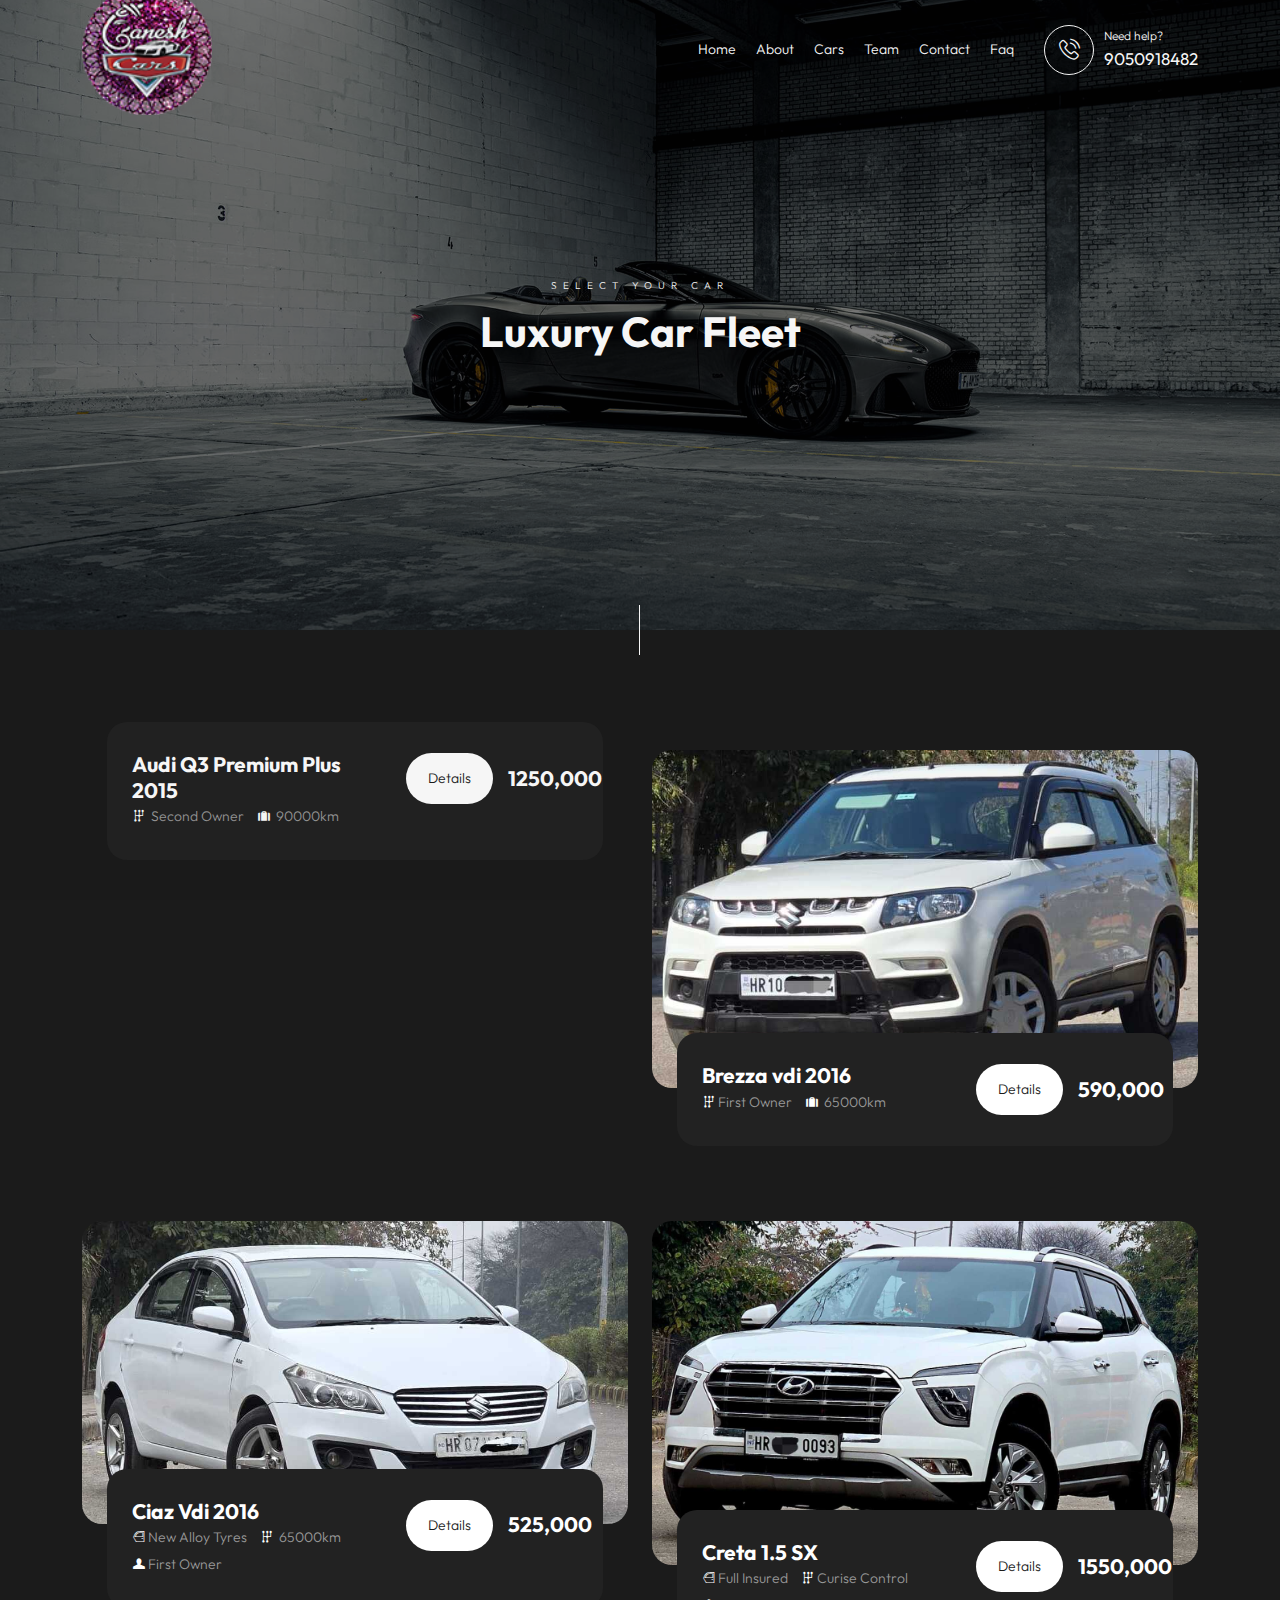
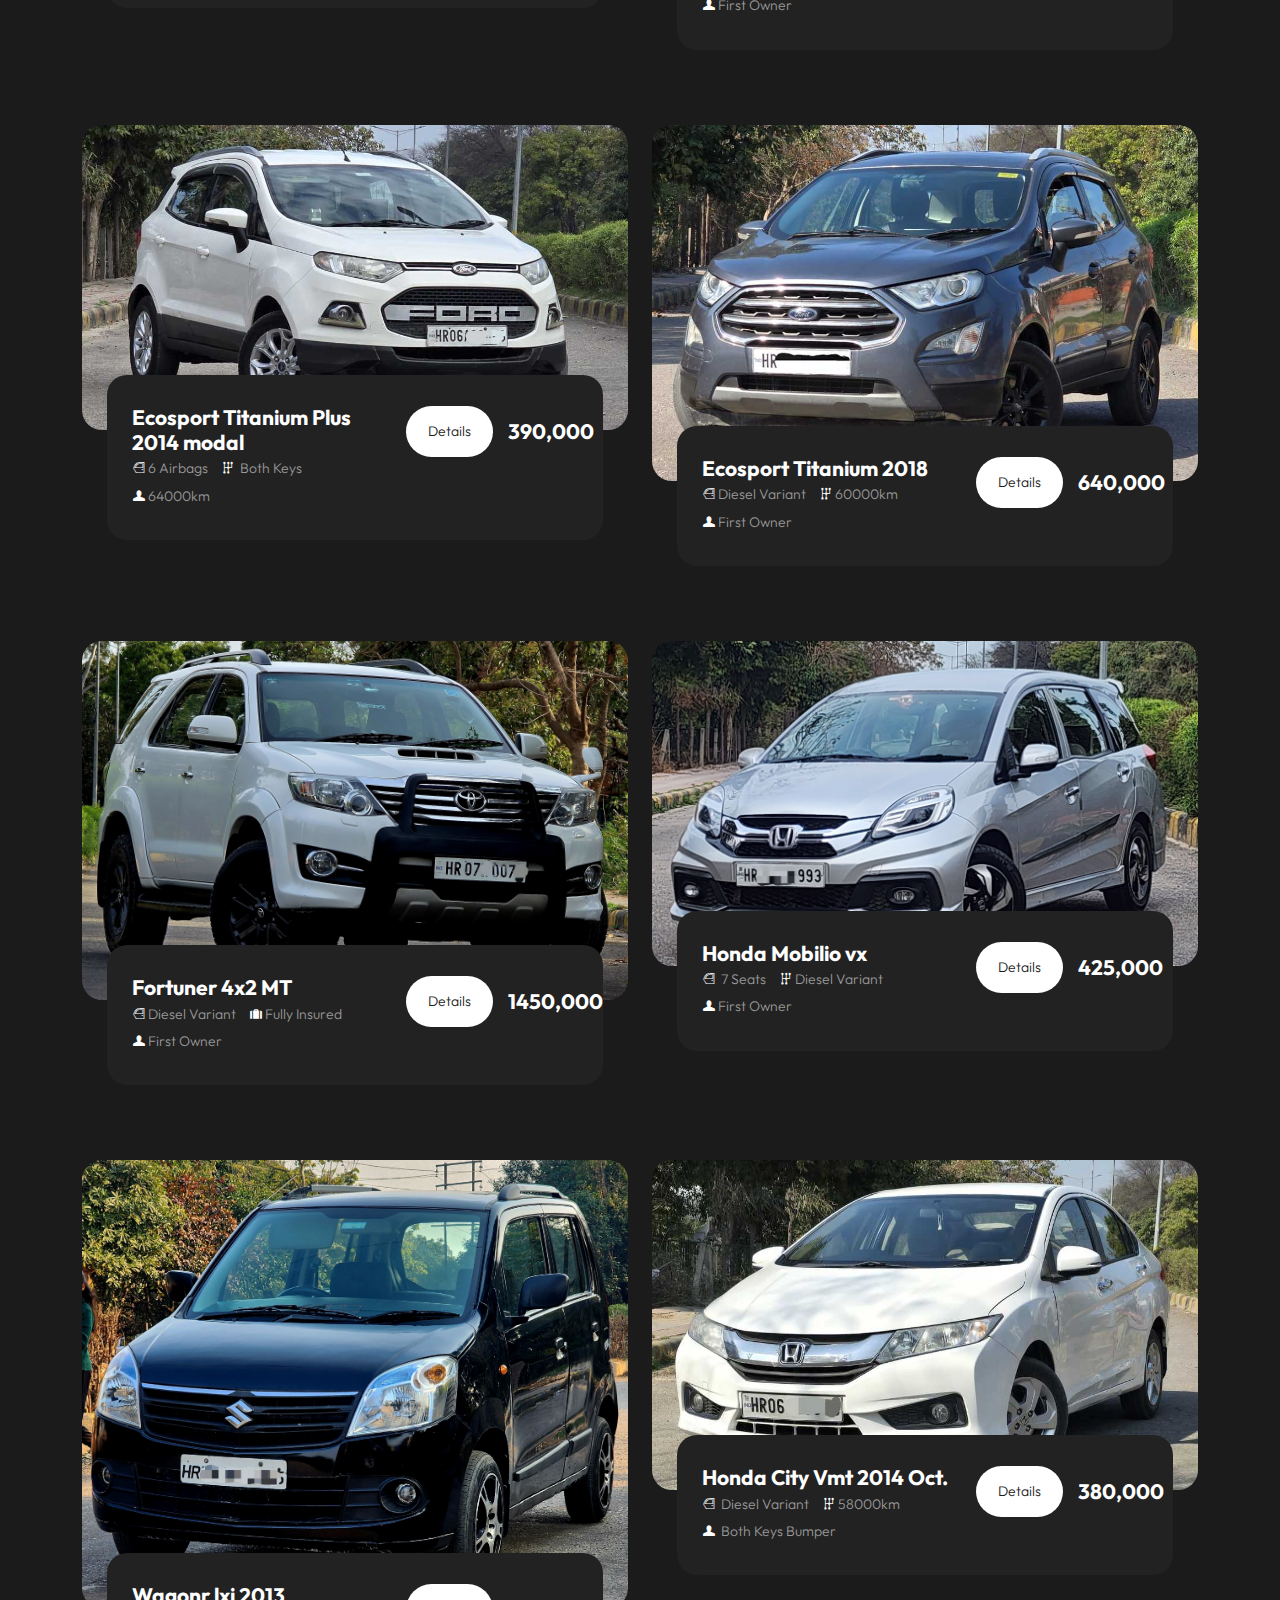
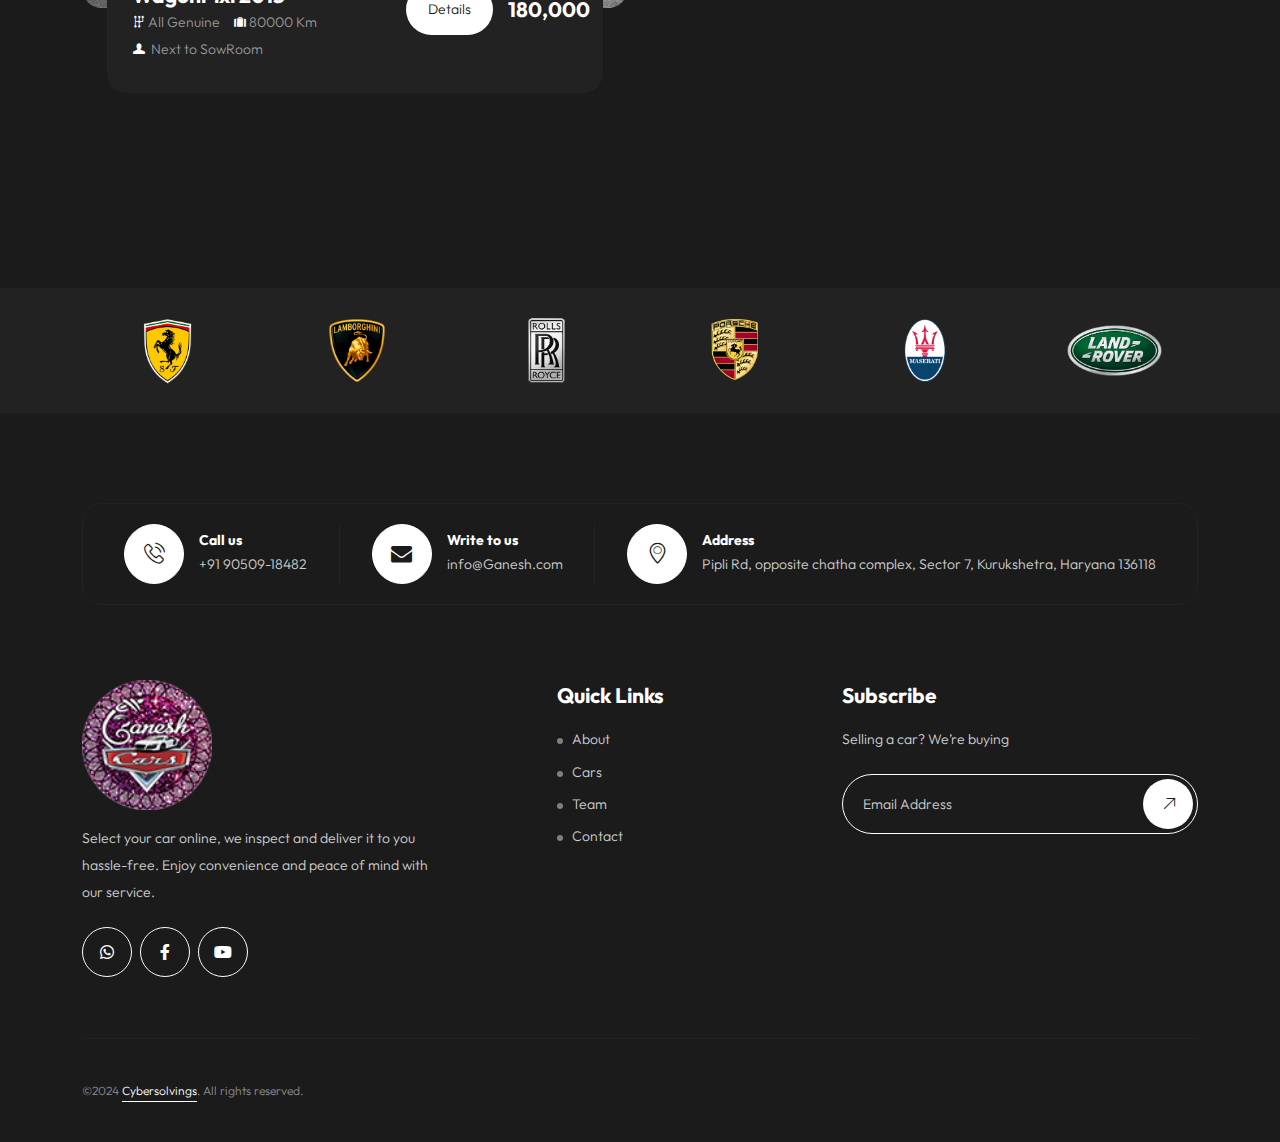
==== cars.html @ fc2a8409 "commit" ====
<!DOCTYPE html>
<html lang="zxx">

<head>
    <meta charset="utf-8">
    <meta http-equiv="X-UA-Compatible" content="IE=edge" />
    <meta name="viewport" content="width=device-width, initial-scale=1, maximum-scale=1" />
    <title>Ganesh Cars</title>
    <link rel="shortcut icon" href="img/favicon.ico" />
    <link rel="stylesheet" href="https://fonts.googleapis.com/css2?family=Outfit:wght@300;400;500;600;700;800;900&amp;display=swap">
    <link rel="stylesheet" href="css/plugins.css" />
    <link rel="stylesheet" href="css/style.css" />
</head>
<body>
    <!-- Preloader -->
    <div class="preloader-bg"></div>
    <div id="preloader">
        <div id="preloader-status">
            <div class="preloader-position loader"> <span></span> </div>
        </div>
    </div>
    <!-- Progress scroll totop -->
    <div class="progress-wrap cursor-pointer">
        <svg class="progress-circle svg-content" width="100%" height="100%" viewBox="-1 -1 102 102">
            <path d="M50,1 a49,49 0 0,1 0,98 a49,49 0 0,1 0,-98" />
        </svg>
    </div>
    <!-- Navbar -->
    <nav class="navbar navbar-expand-lg">
        <div class="container">
            <!-- Logo -->
            <div class="logo-wrapper">
                <a class="logo" href="index.html"> <img src="img/logo-light.png" class="logo-img" alt=""> </a>
                <!-- <a class="logo" href="index.html"><h2>Renta<span>x</span></h2></a> -->
            </div>
            <!-- Button -->
            <button class="navbar-toggler" type="button" data-bs-toggle="collapse" data-bs-target="#navbar" aria-controls="navbar" aria-expanded="false" aria-label="Toggle navigation"> <span class="navbar-toggler-icon"><i class="fa-solid fa-bars"></i></span> </button>
            <!-- Menu -->
            <div class="collapse navbar-collapse" id="navbar">
                <ul class="navbar-nav ms-auto">
                    <li class="nav-item"> <a class="nav-link active" href="index.html">Home </a>
                    </li>
                    <li class="nav-item"><a class="nav-link" href="index.html">About</a></li>
					<li><a href="cars.html" class="nav-link">Cars</a></li>
					<li class="nav-item"><a class="nav-link" href="index.html">Team</a></li>
                    <li class="nav-item"><a class="nav-link" href="index.html">Contact</a></li>
                    <li class="nav-item"><a class="nav-link" href="index.html">Faq</a></li>
                </ul>
                <div class="navbar-right">
                    <div class="wrap">
                        <div class="icon"> <i class="flaticon-phone-call"></i> </div>
                        <div class="text">
                            <p>Need help?</p>
                            <h5><a href="tel:9050918482">9050918482</a></h5>
                        </div>
                    </div>
                </div>
            </div>
        </div>
    </nav>
    <!-- Header Banner -->
    <section class="banner-header section-padding bg-img" data-overlay-dark="5" data-background="img/slider/3.jpg">
        <div class="v-middle">
            <div class="container">
                <div class="row">
                    <div class="col-md-12 text-center">
                        <h6>Select Your Car</h6>
                        <h1>Luxury <span>Car Fleet</span></h1>
                    </div>
                </div>
            </div>
        </div>
    </section>
    <!-- divider line -->
    <div class="line-vr-section"></div>
    <!-- Cars -->
    <section class="cars1 section-padding">
        <div class="container">
            <div class="row">
                <div class="col-lg-6 col-md-12 mb-60">
                    <div class="item">
                        <div class="img"> <img src="img/slider/AUDI.jpg" alt=""> </div>
                        <div class="con active">
                            <div class="row">
                                <div class="col-md-7">
                                    <div class="title"><a href="#">Audi Q3 Premium Plus 2015</a></div>
                                    <div class="details"><span><i class="omfi-transmission"></i> Second Owner</span> <span><i class="omfi-luggage"></i> 90000km</span></div>
                                </div>
                                <div class="col-md-5">
                                    <div class="book">
                                        <div><a href="car-details.html" class="btn"><span>Details</span></a></div>
                                    <div><span class="price">1250,000</span></div>
                                    </div>
                                </div>
                            </div>
                        </div>
                    </div>
                </div>
                <div class="col-lg-6 col-md-12 mb-60">
                    <div class="item">
                        <div class="img"> <img src="img/slider/Brezza.jpg" alt=""> </div>
                        <div class="con active">
                            <div class="row">
                                <div class="col-md-7">
                                    <div class="title"><a href="#">Brezza vdi 2016</a></div>
                                    <div class="details"> <span><i class="omfi-transmission"></i>First Owner</span> <span><i class="omfi-luggage"></i> 65000km</span></div>
                                </div>
                                <div class="col-md-5">
                                    <div class="book">
                                        <div><a href="car-details.html" class="btn"><span>Details</span></a></div>
                                        <div><span class="price">590,000</span></div>
                                    </div>
                                </div>
                            </div>
                        </div>
                    </div>
                </div>
                <div class="col-lg-6 col-md-12 mb-60">
                    <div class="item">
                        <div class="img"> <img src="img/slider/CIAZ.jpg" alt=""> </div>
                        <div class="con active">
                            <div class="row">
                                <div class="col-md-7">
                                    <div class="title"><a href="#">Ciaz Vdi 2016</a></div>
                                    <div class="details"> <span><i class="omfi-door"></i>New Alloy Tyres</span> <span><i class="omfi-transmission"></i> 65000km</span> <span><i class="omfi-age"></i>First Owner</span></div>
                                </div>
                                <div class="col-md-5">
                                    <div class="book">
                                        <div><a href="car-details.html" class="btn"><span>Details</span></a></div>
                                    <div><span class="price">525,000</span></div>
                                    </div>
                                </div>
                            </div>
                        </div>
                    </div>
                </div>
                <div class="col-lg-6 col-md-12 mb-60">
                    <div class="item">
                        <div class="img"> <img src="img/slider/CRETA.jpg" alt=""> </div>
                        <div class="con active">
                            <div class="row">
                                <div class="col-md-7">
                                    <div class="title"><a href="#">Creta 1.5 SX</a></div>
                                    <div class="details"> <span><i class="omfi-door"></i>Full Insured</span> <span><i class="omfi-transmission"></i>Curise Control</span> <span><i class="omfi-age"></i>First Owner</span></div>
                                </div>
                                <div class="col-md-5">
                                    <div class="book">
                                        <div><a href="car-details.html" class="btn"><span>Details</span></a></div>
                                        <div><span class="price">1550,000</span></div>
                                    </div>
                                </div>
                            </div>
                        </div>
                    </div>
                </div>
                <div class="col-lg-6 col-md-12 mb-60">
                    <div class="item">
                        <div class="img"> <img src="img/slider/ECOSPORT.jpg" alt=""> </div>
                        <div class="con active">
                            <div class="row">
                                <div class="col-md-7">
                                    <div class="title"><a href="#">Ecosport Titanium Plus 2014 modal</a></div>
                                    <div class="details"> <span><i class="omfi-door"></i>6 Airbags</span> <span><i class="omfi-transmission"></i> Both Keys</span><span><i class="omfi-age"></i>64000km</span></div>
                                </div>
                                <div class="col-md-5">
                                    <div class="book">
                                        <div><a href="car-details.html" class="btn"><span>Details</span></a></div>
                                    <div><span class="price">390,000</span></div>
                                    </div>
                                </div>
                            </div>
                        </div>
                    </div>
                </div>
                <div class="col-lg-6 col-md-12 mb-60">
                    <div class="item">
                        <div class="img"> <img src="img/slider/Ecosport1.jpg" alt=""> </div>
                        <div class="con active">
                            <div class="row">
                                <div class="col-md-7">
                                    <div class="title"><a href="#">Ecosport Titanium 2018</a></div>
                                    <div class="details"> <span><i class="omfi-door"></i>Diesel Variant</span> <span><i class="omfi-transmission"></i>60000km</span><span><i class="omfi-age"></i>First Owner</span></div>
                                </div>
                                <div class="col-md-5">
                                    <div class="book">
                                        <div><a href="car-details.html" class="btn"><span>Details</span></a></div>
                                        <div><span class="price">640,000</span></div>
                                    </div>
                                </div>
                            </div>
                        </div>
                    </div>
                </div>
                <div class="col-lg-6 col-md-12 mb-60">
                    <div class="item">
                        <div class="img"> <img src="img/slider/KING.jpg" alt=""> </div>
                        <div class="con active">
                            <div class="row">
                                <div class="col-md-7">
                                    <div class="title"><a href="#">Fortuner 4x2 MT</a></div>
                                    <div class="details"> <span><i class="omfi-door"></i>Diesel Variant</span> <span><i class="omfi-luggage"></i>Fully Insured</span> <span><i class="omfi-age"></i>First Owner</span></div>
                                </div>
                                <div class="col-md-5">
                                    <div class="book">
                                        <div><a href="car-details.html" class="btn"><span>Details</span></a></div>
                                    <div><span class="price">1450,000</span></div>
                                    </div>
                                </div>
                            </div>
                        </div>
                    </div>
                </div>
                <div class="col-lg-6 col-md-12 mb-60">
                    <div class="item">
                        <div class="img"> <img src="img/slider/HONDA-VX.jpg" alt=""> </div>
                        <div class="con active">
                            <div class="row">
                                <div class="col-md-7">
                                    <div class="title"><a href="#">Honda Mobilio vx</a></div>
                                    <div class="details"> <span><i class="omfi-door"></i> 7 Seats</span> <span><i class="omfi-transmission"></i>Diesel Variant</span> <span><i class="omfi-age"></i>First Owner</span></div>
                                </div>
                                <div class="col-md-5">
                                    <div class="book">
                                        <div><a href="car-details.html" class="btn"><span>Details</span></a></div>
                                        <div><span class="price">425,000</span></div>
                                    </div>
                                </div>
                            </div>
                        </div>
                    </div>
                </div>
                <div class="col-lg-6 col-md-12 mb-60">
                    <div class="item">
                        <div class="img"> <img src="img/slider/Wagonr.jpg" alt=""> </div>
                        <div class="con active">
                            <div class="row">
                                <div class="col-md-7">
                                    <div class="title"><a href="#">Wagonr lxi 2013</a></div>
                                    <div class="details"><span><i class="omfi-transmission"></i>All Genuine</span> <span><i class="omfi-luggage"></i>80000 Km</span> <span><i class="omfi-age"></i> Next to SowRoom</span></div>
                                </div>
                                <div class="col-md-5">
                                    <div class="book">
                                        <div><a href="car-details.html" class="btn"><span>Details</span></a></div>
                                        <div><span class="price">180,000</span></div>
                                    </div>
                                </div>
                            </div>
                        </div>
                    </div>
                </div>
                <div class="col-lg-6 col-md-12 mb-60">
                    <div class="item">
                        <div class="img"> <img src="img/slider/HONDA.jpg" alt=""> </div>
                        <div class="con active">
                            <div class="row">
                                <div class="col-md-7">
                                    <div class="title"><a href="#">Honda City Vmt 2014 Oct.</a></div>
                                    <div class="details"> <span><i class="omfi-door"></i> Diesel Variant</span> <span><i class="omfi-transmission"></i>58000km</span><span><i class="omfi-age"></i> Both Keys Bumper</span></div>
                                </div>
                                <div class="col-md-5">
                                    <div class="book">
                                        <div><a href="car-details.html" class="btn"><span>Details</span></a></div>
                                    <div><span class="price">380,000</span></div>
                                    </div>
                                </div>
                            </div>
                        </div>
                    </div>
                </div>
            </div>
            <!-- Pagination -->
            <!-- <div class="row">
                <div class="col-md-12 text-center">
                    <ul class="pagination-wrap">
                        <li><a href="blog2.html#"><i class="ti-angle-left"></i></a></li>
                        <li><a href="blog2.html#">1</a></li>
                        <li><a href="blog2.html#" class="active">2</a></li>
                        <li><a href="blog2.html#">3</a></li>
                        <li><a href="blog2.html#"><i class="ti-angle-right"></i></a></li>
                    </ul>
                </div>
            </div> -->
        </div>
    </section>
    <!-- Clients -->
    <section class="clients">
        <div class="container">
            <div class="row">
                <div class="col-lg-12 col-md-12">
                    <div class="owl-carousel owl-theme">
                        <div class="clients-logo">
                            <a href="#0"><img src="img/clients/1.png" alt=""></a>
                        </div>
                        <div class="clients-logo">
                            <a href="#0"><img src="img/clients/2.png" alt=""></a>
                        </div>
                        <div class="clients-logo">
                            <a href="#0"><img src="img/clients/3.png" alt=""></a>
                        </div>
                        <div class="clients-logo">
                            <a href="#0"><img src="img/clients/4.png" alt=""></a>
                        </div>
                        <div class="clients-logo">
                            <a href="#0"><img src="img/clients/5.png" alt=""></a>
                        </div>
                        <div class="clients-logo">
                            <a href="#0"><img src="img/clients/6.png" alt=""></a>
                        </div>
                        <div class="clients-logo">
                            <a href="#0"><img src="img/clients/7.png" alt=""></a>
                        </div>
                        <div class="clients-logo">
                            <a href="#0"><img src="img/clients/8.png" alt=""></a>
                        </div>
                    </div>
                </div>
            </div>
        </div>
    </section>
    <!-- Footer -->
    <footer class="footer clearfix">
        <div class="container">
            <!-- first footer -->
            <div class="first-footer">
                <div class="row">
                    <div class="col-md-12">
                        <div class="links dark footer-contact-links">
                            <div class="footer-contact-links-wrapper">
                                <div class="footer-contact-link-wrapper">
                                    <div class="image-wrapper footer-contact-link-icon">
                                        <div class="icon-footer"> <i class="flaticon-phone-call"></i> </div>
                                    </div>
                                    <div class="footer-contact-link-content">
                                        <h6>Call us</h6>
                                        <p>+91 90509-18482</p>
                                    </div>
                                </div>
                                <div class="footer-contact-links-divider"></div>
                                <div class="footer-contact-link-wrapper">
                                    <div class="image-wrapper footer-contact-link-icon">
                                        <div class="icon-footer"> <i class="omfi-envelope"></i> </div>
                                    </div>
                                    <div class="footer-contact-link-content">
                                        <h6>Write to us</h6>
                                        <p>info@Ganesh.com</p>
                                    </div>
                                </div>
                                <div class="footer-contact-links-divider"></div>
                                <div class="footer-contact-link-wrapper">
                                    <div class="image-wrapper footer-contact-link-icon">
                                        <div class="icon-footer"> <i class="omfi-location"></i> </div>
                                    </div>
                                    <div class="footer-contact-link-content">
                                        <h6>Address</h6>
                                        <p>Pipli Rd, opposite chatha complex, Sector 7, Kurukshetra, Haryana 136118</p>
                                    </div>
                                </div>
                            </div>
                        </div>
                    </div>
                </div>
            </div>
            <!-- second footer -->
            <div class="second-footer">
                <div class="row">
                    <!-- about & social icons -->
                    <div class="col-md-4 widget-area">
                        <div class="widget clearfix">
                            <div class="footer-logo"><img src="img/logo-light.png" alt=""></div>
                            <!-- <div class="footer-logo"><h2>CARE<span>X</span></h2></div> -->
                            <div class="widget-text">
                                <p>Select your car online, we inspect and deliver it to you hassle-free. Enjoy convenience and peace of mind with our service.</p>
                                <div class="social-icons">
                                    <ul class="list-inline">
                                        <li><a href="#"><i class="fa-brands fa-whatsapp"></i></a></li>
                                        <li><a href="#"><i class="fa-brands fa-facebook-f"></i></a></li>
                                        <li><a href="#"><i class="fa-brands fa-youtube"></i></a></li>
                                    </ul>
                                </div>
                            </div>
                        </div>
                    </div>
                    <!-- quick links -->
                    <div class="col-md-3 offset-md-1 widget-area">
                        <div class="widget clearfix usful-links">
                            <h3 class="widget-title">Quick Links</h3>
                            <ul>
                                <li><a href="index.html">About</a></li>
                                <li><a href="cars.html">Cars</a></li>
                                <li><a href="index.html">Team</a></li>
                                <li><a href="index.html">Contact</a></li>
                            </ul>
                        </div>
                    </div>
                    <!-- subscribe -->
                    <div class="col-md-4 widget-area">
                        <div class="widget clearfix">
                            <h3 class="widget-title">Subscribe</h3>
                            <p>Selling a car? We’re buying</p>
                            <div class="widget-newsletter">
                                <form action="#">
                                    <input type="email" placeholder="Email Address" required>
                                    <button type="submit"><i class="ti-arrow-top-right"></i></button>
                                </form>
                            </div>
                        </div>
                    </div>
                </div>
            </div>
            <!-- bottom footer -->
            <div class="bottom-footer-text">
                <div class="row copyright">
                    <div class="col-md-12">
                        <p class="mb-0">&copy;2024 <a href="https://cybersolvings.com/">Cybersolvings</a>. All rights reserved.</p>
                    </div>
                </div>
            </div>
        </div>
    </footer>
    <!-- jQuery -->
    <script src="js/jquery-3.7.1.min.js"></script>
    <script src="js/jquery-migrate-3.4.1.min.js"></script>
    <script src="js/modernizr-2.6.2.min.js"></script>
    <script src="js/imagesloaded.pkgd.min.js"></script>
    <script src="js/jquery.isotope.v3.0.2.js"></script>
    <script src="js/popper.min.js"></script>
    <script src="js/bootstrap.min.js"></script>
    <script src="js/scrollIt.min.js"></script>
    <script src="js/jquery.waypoints.min.js"></script>
    <script src="js/owl.carousel.min.js"></script>
    <script src="js/jquery.stellar.min.js"></script>
    <script src="js/jquery.magnific-popup.js"></script>
    <script src="js/select2.js"></script>
    <script src="js/datepicker.js"></script>
    <script src="js/YouTubePopUp.js"></script>
    <script src="js/custom.js"></script>
</body>

</html>
---- css/style.css ----
/* -----------------------------------------------------------------------------------

01. Typography style
02. Preloader style
03. Owl-Theme Custom style
04. Section style
05. Navbar style
06. Header style
07. Slider style
08. Parallax Header style
09. Kenburns SlideShow style
10. Video Background style
11. Banner Header style
12. About style
13. Team style
14. Team-Single style
15. Cars 1 style
16. Cars 2 style
17. Car Details style
18. Car Types 1 style
19. Car Types 2 style
20. Services Box style
21. Testimonials style
22. Process style
23. Process Number style
24. Gallery Image style
25. Video Gallery style
26. Video Popup style
27. Accordion Box (for Faqs) style
28. Price style
29. Clients style
30. Booking style
31. Blog 1 style
32. Blog 2 style
33. Post style
34. Contact style
35. Contact Box style
36. 404 style
37. Button style
38. LetsTalk style
39. App style
40. Footer style
41. toTop Button style
42. Responsive style
43. Overlay Effect Bg image style
44. Modal Popup style
 
----------------------------------------------------------------------------------- */


/* ======= Typography style ======= */
html,
body {
    -moz-osx-font-smoothing: grayscale;
    -webkit-font-smoothing: antialiased;
    -moz-font-smoothing: antialiased;
    font-smoothing: antialiased;
}
* {
    margin: 0;
    padding: 0;
    -webkit-box-sizing: border-box;
    box-sizing: border-box;
    outline: none;
    list-style: none;
    word-wrap: break-word;
}
body {
    font-family: 'Outfit', sans-serif;
    font-size: 14px;
    font-weight: 300;
    line-height: 1.95em;
    color: #999;
    overflow-x: hidden !important;
    background: #1b1b1b;
}
p {
    font-family: 'Outfit', sans-serif;
    font-size: 14px;
    font-weight: 300;
    line-height: 1.95em;
    color: #999;
    margin-bottom: 15px;
}
h1 {
    font-size: 42px;
}
h2 {
    font-size: 35px;
}
h3 {
    font-size: 28px;
}
h4 {
    font-size: 21px;
}
h5 {
    font-size: 17px;
}
h6 {
    font-size: 14px;
}
h1,
h2,
h3,
h4,
h5,
h6 {
    font-family: 'Outfit', sans-serif;
    font-weight: 700;
    line-height: 1.5em;
    margin: 0 0 15px 0;
    color: #1b1b1b;
}
img {
    width: 100%;
    height: auto;
    -webkit-transition: all 0.5s;
    -o-transition: all 0.5s;
    transition: all 0.5s;
}
span,
a,
a:hover {
    display: inline-block;
    text-decoration: none;
    color: inherit;
}
b {
    font-weight: 700;
    color: #1b1b1b;
}
/* text field */
button,
input,
optgroup,
select,
textarea {
    font-family: 'Outfit', sans-serif;
}
input[type="password"]:focus,
input[type="email"]:focus,
input[type="text"]:focus,
input[type="file"]:focus,
input[type="radio"]:focus,
input[type="checkbox"]:focus,
textarea:focus {
    outline: none;
}
input[type="password"],
input[type="email"],
input[type="text"],
input[type="file"],
textarea {
    max-width: 100%;
    margin-bottom: 15px;
    padding: 18.5px 20px;
    height: auto;
    background-color: #222;
    -webkit-box-shadow: none;
    box-shadow: none;
    display: block;
    width: 100%;
    line-height: 1.5em;
    font-family: 'Outfit', sans-serif;
    font-size: 14px;
    font-weight: 300;
    color: #999;
    background-image: none;
    border: none;
    border-radius: 30px;
}
input[type="submit"],
input[type="reset"],
input[type="button"],
button {
    text-shadow: none;
    -webkit-box-shadow: none;
    box-shadow: none;
    line-height: 1.95em;
    -webkit-transition: background-color .15s ease-out;
    transition: background-color .15s ease-out;
    background: #1b1b1b;
    border: none;
}
input[type="submit"]:hover,
input[type="reset"]:hover,
input[type="button"]:hover,
button:hover {
    color: #999;
    border: none;
}
select {
    padding: 10px;
    border-radius: 5px;
}
textarea:focus,
textarea:active,
textarea::placeholder {
    color: #999;
}
table,
th,
tr,
td {
    border: 0px solid #999;
}
th,
tr,
td {
    padding: 10px;
}
input[type="radio"],
input[type="checkbox"] {
    display: inline;
}
/* submit and alert success  */
input[type="submit"] {
    display: inline-block;
    height: auto;
    padding: 19px 35px;
    border: none;
    border-radius: 0;
    background-color: #ffffff;
    -webkit-transition: border-color 400ms ease, color 400ms ease, background-color 400ms ease;
    transition: border-color 400ms ease, color 400ms ease, background-color 400ms ease;
    color: #1b1b1b;
    line-height: 20px;
    font-weight: 300;
    text-align: center;
    font-size: 14px;
    border-radius: 30px;
}
input[type="submit"]:hover {
    border: none;
    background-color: gray;
    color: #fff;
}
.alert-success {
    background: transparent;
    color: #999;
    border: 1px solid #ffffff;
    border-radius: 30px;
}
/* placeholder */
::-webkit-input-placeholder {
    color: #999;
    font-family: 'Outfit', sans-serif;
    font-size: 14px;
    font-weight: 300;
}
:-moz-placeholder {
    color: #999;
}
::-moz-placeholder {
    color: #999;
    opacity: 1;
}
:-ms-input-placeholder {
    color: #999;
}
/* Important */
.bg-position-top {
    background-position: top;
}
.bg-position-center {
    background-position: center;
}
.bg-position-bottom {
    background-position: bottom;
}
.o-hidden {
    overflow: hidden;
}
.position-re {
    position: relative;
}
.full-width {
    width: 100%;
}
.bg-img {
    background-size: cover;
    background-repeat: no-repeat;
}
.bg-fixed {
    background-attachment: fixed;
}
.bg-gray {
    background-color: #f6f6f6;
}
.bg-white {
    background-color: #fff;
}
.bg-yellow {
    background-color: #ffffff;
}
.txt-dark {
    color: #1b1b1b;
}
.pattern {
    background-repeat: repeat;
    background-size: auto;
}
.bold {
    font-weight: 700;
}
.count {
    font-family: 'Outfit', sans-serif;
}
.valign {
    display: -webkit-box;
    display: -ms-flexbox;
    display: flex;
    -webkit-box-align: center;
    -ms-flex-align: center;
    align-items: center;
}
.v-middle {
    position: absolute;
    width: 100%;
    top: 50%;
/*    left: 0;*/
    -webkit-transform: translate(0%, -50%);
    transform: translate(0%, -50%);
    z-index: 9;
}
.v-middle2 {
    position: absolute;
    width: 100%;
    top: 50%;
    left: 0;
    -webkit-transform: translate(0%, -50%);
    transform: translate(0%, -50%);
}
.v-bottom {
    position: absolute;
    width: 100%;
    bottom: 5%;
    left: 0;
    -webkit-transform: translate(0%, -5%);
    transform: translate(0%, -5%);
    z-index: 9;
}
.js .animate-box {
    opacity: 0;
}
:root {
    scroll-behavior: auto;
}
.position-relative {
    position: relative !important;
}
.bp-bottom {
    background-position: bottom;
}
.bp-top {
    background-position: top;
}
.bp-center {
    background-position: center;
}
hr {
    margin-top: 5px;
    margin-bottom: 15px;
    border: 0;
}
.mt-15 {
    margin-top: 15px !important;
}
.mt-30 {
    margin-top: 30px !important;
}
.mt-45 {
    margin-top: 45px !important;
}
.mt-60 {
    margin-top: 60px !important;
}
.mt-90 {
    margin-top: 90px !important;
}

.mt--120 {
    margin-top: -120px !important;
}

.mb-0 {
    margin-bottom: 0 !important;
}
.mb-15 {
    margin-bottom: 15px !important;
}
.mb-20 {
    margin-bottom: 20px !important;
}
.mb-30 {
    margin-bottom: 30px !important;
}
.mb-45 {
    margin-bottom: 45px !important;
}
.mb-60 {
    margin-bottom: 60px !important;
}
.mb-90 {
    margin-bottom: 90px !important;
}
.mb-120 {
    margin-bottom: 120px !important;
}
.pt-60 {
    padding-top: 60px !important;
}
.pb-0 {
    padding-bottom: 0 !important;
}
.no-padding {
    padding: 0 !important;
}
.ml-30 {
    margin-left: 30px !important;
}
.mr-10 {
    margin-right: 10px !important;
}
.mr-15 {
    margin-right: 15px !important;
}
/* list */
.list {
    position: relative;
    display: block;
}
.list li {
    position: relative;
    display: flex;
    align-items: center;
}
.list li + li {
    margin-top: 10px;
}
.list-icon {
    display: grid;
}
.list-icon span {
    font-size: 11px;
    color: #ffffff;
    background-color: #222;
    text-align: center;
    padding: 15px;
    border-radius: 100%;
}
.list-text {
    margin-left: 15px;
}
.list-text p {
    font-size: 14px;
    margin: 0;
    color: #999;
}
/* vertical line */
.line-vr-section {
    position: relative;
    margin: -25px auto;
    border: 0;
    border-left: 1px solid;
    border-color: #ffffff;
    width: 2px;
    height: 50px;
    z-index: 10;
    opacity: 1;
}


/* ======= Preloader style ======= */
.preloader-bg,
#preloader {
    position: fixed;
    width: 100%;
    height: 100%;
    overflow: hidden;
    background: #1b1b1b;
    z-index: 10000009;
}
#preloader {
    display: table;
    table-layout: fixed;
}
#preloader-status {
    display: table-cell;
    vertical-align: middle;
}
.preloader-position {
    position: relative;
    margin: 0 auto;
    text-align: center;
    -webkit-box-sizing: border-box;
    -moz-box-sizing: border-box;
    -ms-box-sizing: border-box;
    -o-box-sizing: border-box;
    box-sizing: border-box;
}
.loader {
    position: relative;
    width: 70px;
    height: 70px;
    left: 50%;
    top: auto;
    margin-left: -22px;
    margin-top: 1px;
    -webkit-animation: rotate 1s infinite linear;
    -moz-animation: rotate 1s infinite linear;
    -ms-animation: rotate 1s infinite linear;
    -o-animation: rotate 1s infinite linear;
    animation: rotate 1s infinite linear;
    border: 1px solid rgba(255, 255, 255, 0.1);
    -webkit-border-radius: 50%;
    -moz-border-radius: 50%;
    -ms-border-radius: 50%;
    -o-border-radius: 50%;
    border-radius: 50%;
}
.loader span {
    position: absolute;
    width: 70px;
    height: 70px;
    top: -1px;
    left: -1px;
    border: 1px solid transparent;
    border-top: 1px solid #ffffff;
    -webkit-border-radius: 50%;
    -moz-border-radius: 50%;
    -ms-border-radius: 50%;
    -o-border-radius: 50%;
    border-radius: 50%;
}
@-webkit-keyframes rotate {
    0% {
        -webkit-transform: rotate(0deg);
    }

    100% {
        -webkit-transform: rotate(360deg);
    }
}
@keyframes rotate {
    0% {
        transform: rotate(0deg);
    }

    100% {
        transform: rotate(360deg);
    }
}


/* ======= Owl-Theme Custom style ======= */
.owl-theme .owl-nav.disabled + .owl-dots {
    margin-top: 10px;
    line-height: .7;
    display: block;
}
.owl-theme .owl-dots .owl-dot span {
    width: 15px;
    height: 15px;
    margin: 0 3px;
    border-radius: 50%;
    background: transparent;
    border: 1px solid #fff;
}
.owl-theme .owl-dots .owl-dot.active span,
.owl-theme .owl-dots .owl-dot:hover span {
    background: gray;
    border: 1px solid #ffffff;
}
.owl-carousel .owl-nav button.owl-next,
.owl-carousel .owl-nav button.owl-prev,
.owl-carousel button.owl-dot {
    outline: none;
}
.owl-theme .owl-dots .owl-dot {
    display: inline-block;
    zoom: 1;
    background: transparent;
}
/* owl-nav next and prev */
.owl-nav {
    position: absolute;
    bottom: 5%;
    right: 12%;
}
.owl-prev {
    float: left;
}
.owl-next {
    float: right;
}
/* owl-theme owl-nav */
.owl-theme .owl-nav {
    position: absolute !important;
    top: 45% !important;
    bottom: auto !important;
    width: 100%
}
.owl-theme .owl-nav {
    position: relative;
    position: absolute;
    bottom: 0;
    left: 50%;
    -webkit-transform: translateX(-50%);
    -ms-transform: translateX(-50%);
    transform: translateX(-50%);
}
.owl-theme .owl-prev,
.owl-theme .owl-prev {
    left: 10px !important
}
.owl-theme .owl-next {
    right: 10px !important
}
.owl-theme .owl-prev > span,
.owl-theme .owl-next > span {
    position: absolute;
    line-height: 0;
    top: 50%;
    left: 50%;
    -webkit-transform: translate(-50%, -50%);
    -ms-transform: translate(-50%, -50%);
    transform: translate(-50%, -50%)
}
.owl-theme .owl-nav [class*=owl-] {
    width: 50px;
    height: 50px;
    line-height: 45px;
    background: #ffffff;
    border-radius: 0;
    color: #1b1b1b;
    font-size: 10px;
    margin-right: 30px;
    margin-left: 30px;
    cursor: pointer;
    border: 1px solid #ffffff;
    transition: all 0.2s ease-in-out;
    transform: scale(1.0);
    border-radius: 100%;
}
.owl-theme .owl-nav [class*=owl-]:hover {
    background: gray;
    border: 1px solid gray;
    color: #fff;
}
.owl-theme .owl-nav {
    top: 35% !important;
}
.owl-theme .owl-nav [class*=owl-] {
    opacity: 0;
}
.owl-theme:hover .owl-nav [class*=owl-] {
    opacity: 1;
}



/* ======= Section style ======= */
.section-padding {
    padding: 120px 0;
}
.section-title {
    font-size: 35px;
    font-family: 'Outfit', sans-serif;
    color: #fff;
    position: relative;
    margin-bottom: 15px;
    line-height: 1.25em;
    font-weight: 700;
}
[data-overlay-dark] .section-title span,
.section-title span {
    color: #ffffff;
}
.section-title.white {
    color: #fff;
}
.section-title.black {
    color: #1b1b1b;
}

.section-subtitle {
    font-size: 10px;
    line-height: 10px;
    font-family: 'Outfit', sans-serif;
    font-weight: 300;
    color: #ffffff;
    margin-bottom: 15px;
    position: relative;
    display: inline-block;
    z-index: 1;
    text-transform: uppercase;
    letter-spacing: 6px;
}
.section-subtitle.white {
    color: #fff;
}


/* ======= Navbar style ======= */
.navbar {
    position: absolute;
    left: 0;
    top: 0;
    width: 100%;
    background: transparent;
    z-index: 99;
    padding-right: 0;
    padding-left: 0;
    padding-top: 0;
    padding-bottom: 0;
    height: 100px;
    border: none;
}
.navbar .container {
    border: none;
}
.nav-scroll .container {
    border: none;
}
.navbar-toggler-icon {
    background-image: none;
}
.navbar .navbar-toggler-icon,
.navbar .icon-bar {
    color: #fff;
}
.navbar .navbar-nav .nav-link {
    font-family: 'Outfit', sans-serif;
    font-size: 14px;
    font-weight: 300;
    color: #fff;
    margin: 1px;
    -webkit-transition: all .4s;
    transition: all .4s;
    padding-right: 9px;
    padding-left: 9px;
}
.navbar .navbar-nav .nav-link.nav-color {
    color: #1b1b1b;
}
.navbar .navbar-nav .nav-link:hover {
    color: rgb(255, 255, 255);
}
.navbar .navbar-nav .nav-link:hover i {
    color: rgb(255, 255, 255);
}
.navbar .navbar-nav .active {
    color: rgb(255, 255, 255) !important;
}
.navbar .navbar-nav .active i {
    color: rgb(255, 252, 252);
}
.nav-scroll {
    background: #222;
    padding: 0 0 0 0;
    position: fixed;
    top: -100px;
    left: 0;
    width: 100%;
    -webkit-transition: -webkit-transform .5s;
    transition: -webkit-transform .5s;
    transition: transform .5s;
    transition: transform .5s, -webkit-transform .5s;
    -webkit-transform: translateY(100px);
    transform: translateY(100px);
    border: none;
}
.nav-scroll .navbar-toggler-icon,
.nav-scroll .icon-bar {
    color: #fff;
}
.nav-scroll .navbar-nav .nav-link {
    color: #fff;
}
.nav-scroll .navbar-nav .active {
    color: #ffffff;
}
.nav-scroll .navbar-nav .logo {
    padding: 15px 0;
    color: #fff;
}
.nav-scroll .logo-img {
    width: 130px;
}
.nav-scroll .logo-img {
    margin-bottom: 0px;
}
.nav-scroll .logo-wrapper .logo h2 {
    font-family: 'Outfit', sans-serif;
    font-size: 30px;
    font-weight: 700;
    display: block;
    width: 100%;
    position: relative;
    color: #fff;
    margin-bottom: 0;
    padding: 0;
    line-height: 1.25em;

}
.nav-scroll .logo-wrapper .logo span {
    color: #ffffff;
}
.nav-scroll .logo-wrapper {}
.logo-wrapper {
    float: left;
}
.logo-wrapper .logo h2 {
    font-family: 'Outfit', sans-serif;
    font-size: 30px;
    font-weight: 700;
    display: block;
    width: 100%;
    position: relative;
    color: #fff;
    margin-bottom: 0;
    padding: 0;
    line-height: 1.25em;

}
.logo-wrapper .logo h2 span {
    color: #ffffff;
}
.logo {
    padding: 0;
}
.logo-img {
    width: 130px;
    text-align: center;
}
.dropdown .nav-link i {
    padding-left: 0px;
    font-size: 8px;
    color: #fff;
}
.nav-scroll .dropdown .nav-link i {
    color: #999;
}
.nav-scroll .navbar-nav .active i {
    color: #ffffff;
}
.navbar .dropdown-menu .dropdown-item {
    padding: 7px 0;
    font-family: 'Outfit', sans-serif;
    font-size: 14px;
    font-weight: 300;
    color: #fff;
    position: relative;
    background-color: transparent;
    -webkit-transition: all .4s;
    -o-transition: all .4s;
    transition: all .4s;
}
.navbar .dropdown-menu .dropdown-item span {
    display: block;
    cursor: pointer;
}
.navbar .dropdown-menu .dropdown-item i {
    padding: 13px 0 0 5px;
    font-size: 8px;
    float: right;
    color: #fff;
}
.navbar .dropdown-menu .dropdown:hover > .dropdown-item,
.navbar .dropdown-menu .dropdown-item.active,
.navbar .dropdown-menu .dropdown-item:hover {
    color: gray;
}
.navbar .dropdown-toggle::after {
    display: none;
}
.navbar .dropdown-menu {
    box-shadow: 0 16px 50px rgb(27 27 27 / 7%);
}
.navbar .dropdown-menu li:last-child {
    border-bottom: none;
}
/* li hover */
.navbar .dropdown-menu li {
    position: relative;
    display: block;
    -webkit-transition: all 500ms ease;
    transition: all 500ms ease;
}
.navbar .dropdown-menu li:hover {
    padding-left: 5px;
}
.navbar .dropdown-menu .dropdown-menu.pull-left {
    top: 0;
    left: auto;
    right: 100%;
}
/* navbar-right */
.navbar .navbar-right {
    position: relative;
    display: flex;
    align-items: center;
}
.navbar .navbar-right .wrap {
    position: relative;
    display: flex;
    align-items: center;
    z-index: 5;
    margin-left: 20px;
}
.navbar .navbar-right .wrap .icon {
    position: relative;
    display: flex;
    align-items: center;
    justify-content: center;
    height: 50px;
    width: 50px;
    background-color: transparent;
    border-radius: 50%;
    font-size: 21px;
    color: #fff;
    -webkit-transition: all 500ms ease;
    transition: all 500ms ease;
    border: 1px solid #ffffff;
}
.navbar .navbar-right .wrap .icon:hover {
    background-color: gray;
    color: #fff;
    -webkit-transition: all 500ms ease;
    transition: all 500ms ease;
}
.navbar .navbar-right .wrap .text {
    margin-left: 10px;
    top: 3px;
    position: relative;
}
.navbar .navbar-right .wrap .text p {
    font-size: 12px;
    line-height: 12px;
    color: #fff;
    margin-bottom: 4px;
}
.navbar .navbar-right .wrap .text h5 {
    font-size: 17px;
    font-weight: 400;
    line-height: 25px;
    color: #fff;
    margin-bottom: 5px;
}
.navbar .navbar-right .wrap .text h5 a {
    color: #fff;
    -webkit-transition: all 500ms ease;
    transition: all 500ms ease;
}
.navbar .navbar-right .wrap .text h5 a:hover {
    color: gray;
}
.nav-scroll .navbar-right .wrap .text p,
.nav-scroll .navbar-right .wrap .text h5,
.nav-scroll .navbar-right .wrap .text h5 a {
    color: #fff;
}
/* Navbar Media Query */
@media screen and (min-width: 992px) {
    .navbar .dropdown-menu {
        display: block;
        opacity: 0;
        visibility: hidden;
        -webkit-transform: translateY(20px);
        transform: translateY(20px);
        width: 200px;
        padding: 15px 25px;
        border-radius: 20px;
        border: 0;
        background-color: #222;
        -webkit-transition: all .3s;
        transition: all .3s;
    }
    .navbar .dropdown-menu .dropdown-menu {
        left: calc(100% + 5px);
        top: -10px;
        right: auto;
        min-width: 190px;
        transform: translateY(0);
    }
    .navbar .dropdown:hover > .dropdown-menu {
        opacity: 1;
        visibility: visible;
        transform: translateY(0);
    }
}
@media screen and (max-width: 991px) {
    .navbar {
        padding-left: 0px;
        padding-right: 0px;
        background: transparent;
        padding-top: 0px;
        padding-bottom: 0px;
        height: 85px;
    }
    .nav-scroll {
        background: #222;
    }
    .logo-wrapper {
        float: left;
        padding: 28.5px 15px;
    }
    .nav-scroll .logo-wrapper {
        padding: 28.5px 15px;
        background-color: transparent;
    }
    .nav-scroll .logo-img {
        width: 130px;
    }
    .navbar .logo {
        text-align: left;
        margin-left: 0px;
    }
    .nav-scroll .logo {}
    .logo-img {
        margin-bottom: 0px;
        width: 130px;
        padding: 0;
    }
    .navbar button {
        margin-right: 0px;
        outline: none !important;
        background: transparent;
        margin-top: 10px;
        border: none;
    }
    .navbar button:hover {
        background: transparent;
    }
    .navbar button:active,
    .navbar button:focus,
    .navbar button:hover {
        background: transparent;
        outline: none;
        color: transparent !important;
    }
    .navbar .container {
        max-width: 100%;
        padding: 0;
    }
    .navbar .nav-link {
        margin: 0px auto !important;
    }
    .navbar .navbar-nav .nav-link {
        color: #fff;
    }
    .nav-scroll .navbar-collapse .nav-link {
        color: #fff !important;
    }
    .nav-scroll .navbar-collapse .active {
        color: #ffffff !important;
    }
    .navbar .dropdown-menu .dropdown-item {
        color: #fff;
        padding: 0 15px;
        font-size: 14px;
        line-height: 40px;
    }
    .navbar .dropdown-menu .dropdown-item.dropdown-toggle {
        font-weight: 300;
    }
    .navbar .dropdown-submenu .dropdown-toggle::after {
        right: 15px;
        font-size: 10px;
    }
    .navbar .dropdown-submenu:hover > .dropdown-toggle::after {
        transform: rotate(0deg);
    }
    .navbar .dropdown-submenu .dropdown-toggle.show::after {
        transform: rotate(90deg);
    }
    .navbar .dropdown-menu {
        border: none;
        padding: 0;
        border-radius: 0;
        margin: 0;
        background: #222;
        box-shadow: none;
    }
    .navbar .dropdown-submenu .dropdown-menu {
        margin: 0;
        padding: 0 0 0 20px;
    }
    .navbar .dropdown-menu li a {
        padding: 0 15px;
    }
    .navbar .navbar-nav .nav-link {
        padding-right: 0px;
        padding-left: 0px;
    }
    .navbar .navbar-nav {
        padding: 20px;
    }
    .navbar .navbar-collapse {
        max-height: 450px;
        overflow: auto;
        background: #222;
        text-align: left;
    }
    .dropdown .nav-link i {
        color: rgba(255, 255, 255, 0.5);
    }
    .nav-scroll .dropdown .nav-link i {
        color: rgba(255, 255, 255, 0.5);
    }
    .nav-scroll .dropdown .nav-link.active i {
        color: #ffffff;
    }
    .navbar .dropdown-menu .dropdown-item i {
        color: #fff;
    }
    .navbar .navbar-right {
        display: none;
    }
}


/* ======= Header style ======= */
.header {
    height: 100vh;
    overflow: hidden;
}
.header .caption .o-hidden {
    display: inline-block;
}
.header .caption h6 {
    position: relative;
    font-size: 12px;
    font-weight: 300;
    color: #ffffff;
    text-transform: uppercase;
    letter-spacing: 6px;
    margin-bottom: 0px;
    -webkit-animation-delay: .2s;
    animation-delay: .2s;
}
.header .caption h1 {
    position: relative;
    font-size: 90px;
    font-weight: 700;
    margin-bottom: 0;
    color: #fff;
    line-height: 1em;
    -webkit-animation-delay: .4s;
    animation-delay: .4s;
    display: inline-grid;
}
.header .caption h1 span {
    color: #ffffff;
}
.header .caption h5 {
    font-family: 'Outfit', sans-serif;
    font-size: 17px;
    font-weight: 300;
    color: #fff;
    margin: 15px 0;
    -webkit-animation-delay: .6s;
    animation-delay: .6s;
}
.header .caption h5 span {
    display: inline-block;
    font-weight: 700;
    font-size: 21px;
    color: #ffffff;
    margin-left: 20px;
    -webkit-animation-delay: .6s;
    animation-delay: .6s;  
}
.header .caption h5 span i {
    font-style: normal;
    font-weight: 300;
    font-size: 12px;
    text-transform: uppercase;
    color: #fff;
    letter-spacing: 0;
    -webkit-animation-delay: .6s;
    animation-delay: .6s;
}
.header .caption .button-1,
.header .caption .button-2 {
    -webkit-animation-delay: .8s;
    animation-delay: .8s;
    margin-right: 15px;
    margin-bottom: 15px;
    font-size: 14px;
}



/* ======= Slider style ======= */
.slider-fade .owl-item {
    height: 100vh;
    position: relative;
}
.slider-fade .item {
    position: absolute;
    top: 0;
    left: 0;
    height: 100%;
    width: 100%;
    background-size: cover;
    background-position: center;
}
.slider-fade .item .caption {
    z-index: 9;
}
/* owl-theme owl-dots */
.slider-fade .owl-theme .owl-dots {
    position: absolute;
    bottom: 4vh;
    width: 100%;
}
.slider-fade .owl-theme .owl-dots .owl-dot span {
    border: 1px solid #fff;
}
.slider-fade .owl-theme .owl-dots .owl-dot.active span,
.slider-fade .owl-theme .owl-dots .owl-dot:hover span {
    background: gray;
    border: 1px solid gray;
}
/* owl-theme owl-nav */
.slider-fade .owl-theme .owl-nav {
    position: absolute !important;
    top: 45% !important;
    bottom: auto !important;
    width: 100%
}
.slider-fade .owl-theme .owl-nav {
    position: relative;
    position: absolute;
    bottom: 0;
    left: 50%;
    -webkit-transform: translateX(-50%);
    -ms-transform: translateX(-50%);
    transform: translateX(-50%);
}
.slider-fade .owl-theme .owl-prev,
.slider-fade .owl-theme .owl-prev {
    left: 10px !important
}
.slider-fade .owl-theme .owl-next {
    right: 10px !important
}
.slider-fade .owl-theme .owl-prev > span,
.slider-fade .owl-theme .owl-next > span {
    position: absolute;
    line-height: 0;
    top: 50%;
    left: 50%;
    -webkit-transform: translate(-50%, -50%);
    -ms-transform: translate(-50%, -50%);
    transform: translate(-50%, -50%)
}
.slider-fade .owl-theme .owl-nav [class*=owl-] {
    width: 50px;
    height: 50px;
    line-height: 43px;
    background: #ffffff;
    border-radius: 100%;
    color: #1b1b1b;
    font-size: 10px;
    margin-right: 30px;
    margin-left: 30px;
    cursor: pointer;
    border: 1px solid #ffffff;
    transition: all 0.2s ease-in-out;
    transform: scale(1.0);
}
.slider-fade .owl-theme .owl-nav [class*=owl-]:hover {
    background: gray;
    border: 1px solid gray;
    color: #fff;
}
.slider-fade .owl-theme .owl-nav {
    top: 40% !important;
}
.slider-fade .owl-theme .owl-nav [class*=owl-] {
    opacity: 0;
}
.slider-fade .owl-theme:hover .owl-nav [class*=owl-] {
    opacity: 1;
}
@media screen and (max-width: 768px) {
    .slider-fade .owl-theme .owl-nav {
        display: none;
    }
}


/* ======= Slider style (Inner Page Slider) ======= */
.slider .owl-item {
    height: 100vh;
    position: relative;
}
.slider .item {
    position: absolute;
    top: 0;
    left: 0;
    height: 100%;
    width: 100%;
    background-size: cover;
    background-position: center;
}
.slider .item .caption{
    z-index: 9;
}
/* owl-dots for slider */
.slider .owl-theme .owl-dots {
    position: absolute;
    /* width: 100%; */
    bottom: 5%;
    left: 12%;
}



/* ======= Parallax Header style ======= */
.parallax-header {
    min-height: 100vh;
    background-position: center;
}

.parallax-header.full-height {
    min-height: 100vh;
    background-position: center;
}

.parallax-header .caption {
    position: relative;
}

.parallax-header[data-overlay-dark] h6,
.parallax-header h6 {
    position: relative;
    font-size: 12px;
    font-weight: 300;
    color: #ffffff;
    text-transform: uppercase;
    letter-spacing: 6px;
    margin-bottom: 5px;
    -webkit-animation-delay: .2s;
    animation-delay: .2s;
}
.parallax-header[data-overlay-dark] h1,
.parallax-header h1 {
    position: relative;
    font-size: 90px;
    font-weight: 700;
    margin-bottom: 0;
    color: #fff;
    line-height: 1em;
    -webkit-animation-delay: .4s;
    animation-delay: .4s;
    display: inline-grid;
}
.parallax-header h5 {
    font-family: 'Outfit', sans-serif;
    font-size: 17px;
    font-weight: 300;
    color: #fff;
    margin: 15px 0;
    -webkit-animation-delay: .6s;
    animation-delay: .6s;
}
.parallax-header h5 span {
    display: inline-block;
    font-weight: 700;
    font-size: 21px;
    color: #ffffff;
    margin-left: 20px;
    -webkit-animation-delay: .6s;
    animation-delay: .6s;
}
.parallax-header h5 span i {
    font-style: normal;
    font-weight: 300;
    font-size: 12px;
    text-transform: uppercase;
    color: #fff;
    letter-spacing: 0;
    -webkit-animation-delay: .6s;
    animation-delay: .6s;
}
.parallax-header[data-overlay-dark] p,
.parallax-header p {
    font-size: 14px;
    font-weight: 300;
    color: #fff;
}
.parallax-header .button-1,
.parallax-header .button-2 {
    font-size: 14px;
}


/* ===== Kenburns SlideShow style ===== */
.kenburns-section {
    z-index: 1;
    display: -webkit-box;
    display: -ms-flexbox;
    display: flex;
    overflow: hidden;
    position: relative;
    -webkit-box-align: center;
    -ms-flex-align: center;
    align-items: center;
    background-size: cover;
    background-position: center center;
    background-repeat: no-repeat;
    height: 100vh;
}
.kenburns-section::after {
    content: "";
    position: absolute;
    left: 0;
    top: 0;
    width: 100%;
    height: 100%;
    z-index: -5;
    background: #1b1b1b;
}
.kenburns-inner {
    position: relative;
    z-index: 15;
}
.kenburns-inner .caption {
    position: relative;
}
.kenburns-inner .caption h6 {
    position: relative;
    font-size: 12px;
    font-weight: 300;
    color: #ffffff;
    text-transform: uppercase;
    letter-spacing: 6px;
    margin-bottom: 5px;
    -webkit-animation-delay: .2s;
    animation-delay: .2s;
}
.kenburns-inner .caption h1 {
    position: relative;
    font-size: 90px;
    font-weight: 700;
    margin-bottom: 0;
    color: #fff;
    line-height: 1em;
    -webkit-animation-delay: .4s;
    animation-delay: .4s;
    display: inline-grid;
}
.kenburns-inner .caption h5 {
font-family: 'Outfit', sans-serif;
    font-size: 17px;
    font-weight: 300;
    color: #fff;
    margin: 15px 0;
    -webkit-animation-delay: .6s;
    animation-delay: .6s;
}
.kenburns-inner .caption h5 span {
    display: inline-block;
    font-weight: 700;
    font-size: 21px;
    color: #ffffff;
    margin-left: 20px;
    -webkit-animation-delay: .6s;
    animation-delay: .6s;
}
.kenburns-inner .caption h5 span i {
    font-style: normal;
    font-weight: 300;
    font-size: 12px;
    text-transform: uppercase;
    color: #fff;
    letter-spacing: 0;
    -webkit-animation-delay: .6s;
    animation-delay: .6s;
}
.kenburns-inner .caption[data-overlay-dark] p {
    font-size: 14px;
    font-weight: 300;
    color: #fff;
}
#kenburnsSliderContainer .vegas-overlay {
    outline: none;
}
@media screen and (max-width: 767px) {
    .kenburns-inner .caption h6 {
        font-size: 12px;
    }
    .kenburns-inner .caption h1 {
        font-size: 42px;
    }
    .kenburns-inner .caption {
        text-align: center;
    }
}


/* =======  Video Background style  ======= */
.video-fullscreen-wrap {
    height: 100vh;
    overflow: hidden;
}
.video-fullscreen-video {
    height: 100%;
}
.video-fullscreen-wrap video {
    width: 100vw;
    height: auto;
    min-width: 100%;
    min-height: 100%;
    -o-object-fit: cover;
    object-fit: cover;
}
.video-fullscreen-wrap .video-fullscreen-inner {
    position: absolute;
    top: 0;
    bottom: 0;
    left: 0;
    right: 0;
    display: flex;
    flex-direction: column;
    justify-content: center;
    align-items: right;
}
.video-lauch-wrapper {
    border: none;
    background: none;
    width: 100%;
    padding: 0;
}
.position-relative {
    position: relative !important;
}
.video-fullscreen-wrap h6 {
    position: relative;
    font-size: 12px;
    font-weight: 300;
    color: #ffffff;
    text-transform: uppercase;
    letter-spacing: 6px;
    margin-bottom: 5px;
    -webkit-animation-delay: .2s;
    animation-delay: .2s;
}
.video-fullscreen-wrap h1 {
    position: relative;
    font-size: 90px;
    font-weight: 700;
    margin-bottom: 0;
    color: #fff;
    line-height: 1em;
    -webkit-animation-delay: .4s;
    animation-delay: .4s;
    display: inline-grid;
}
.video-fullscreen-wrap h5 {
font-family: 'Outfit', sans-serif;
    font-size: 17px;
    font-weight: 300;
    color: #fff;
    margin: 15px 0;
    -webkit-animation-delay: .6s;
    animation-delay: .6s;
}
.video-fullscreen-wrap h5 span {
    display: inline-block;
    font-weight: 700;
    font-size: 21px;
    color: #ffffff;
    margin-left: 20px;
    -webkit-animation-delay: .6s;
    animation-delay: .6s;
}
.video-fullscreen-wrap h5 span i {
    font-style: normal;
    font-weight: 300;
    font-size: 12px;
    text-transform: uppercase;
    color: #fff;
    letter-spacing: 0;
    -webkit-animation-delay: .6s;
    animation-delay: .6s;
}
.video-fullscreen-wrap[data-overlay-dark] p {
    font-size: 14px;
    font-weight: 300;
    color: #fff;
}
.video-fullscreen-wrap .button-1,
.video-fullscreen-wrap .button-2 {
    font-size: 14px;
}


/* ======= Banner Header style ======= */
.banner-header {
    height: 70vh;
    background-position: center;
}

.banner-header.middle-height {
    min-height: 80vh;
}
.banner-header.full-height {
    min-height: 100vh;
}
.banner-header[data-overlay-dark] h6,
.banner-header h6 {
    font-size: 10px;
    line-height: 10px;
    font-family: 'Outfit', sans-serif;
    font-weight: 300;
    color: #ffffff;
    margin-bottom: 15px;
    position: relative;
    display: inline-block;
    z-index: 1;
    text-transform: uppercase;
    letter-spacing: 6px;
}
.banner-header h1 {
    font-size: 42px;
    color: #1b1b1b;
    position: relative;
    line-height: 1.25em;
    margin-bottom: 0;
}
.banner-header h1 span {
    color: #ffffff;
}
.banner-header p {
    font-size: 14px;
    font-weight: 300;
    margin-bottom: 0;
    color: #1b1b1b;
    -webkit-animation-delay: 1s;
    animation-delay: 1s;
}
.banner-header .post-wrapper {
    display: -webkit-box;
    display: -webkit-flex;
    display: -ms-flexbox;
    display: flex;
    margin-bottom: 0;
    -webkit-box-align: center;
    -webkit-align-items: center;
    -ms-flex-align: center;
    align-items: center;
    color: #1b1b1b;
    font-size: 14px;
    margin-bottom: 15px;
}
.banner-header .post-wrapper a {
    color: #fff;
    font-size: 14px;
    font-weight: 300;
}
.banner-header .post-wrapper .divider {
    width: 20px;
    height: 1px;
    margin-right: 15px;
    margin-left: 15px;
    background-color: #ffffff;
}

@media screen and (max-width: 991px) {
    .banner-header h1 {
        font-size: 42px;
    }
}



/* ======= About style ======= */
.about {
    position: relative;
}
.about .item {
    position: relative;
    border-radius: 20px 20px 20px 0;
    overflow: hidden;
    margin-bottom: 15px;
}
.about .item img {
    width: 100%;
    transform: scale(1);
    transition: transform 500ms ease;
}
.about .item:hover img {
    transform: scale(1.05);
}
.about .item .title {
    position: absolute;
    top: 0px;
    padding: 30px;
}
.about .item .title h4 {
    color: #fff;
    font-size: 21px;
    text-transform: uppercase;
}
.about .item .curv-butn {
    position: absolute;
    bottom: 0;
    left: 0;
    width: 85px;
    height: 85px;
    line-height: 55px;
    text-align: center;
    border-radius: 0 40px 0 0;
}
.about .item .curv-butn .vid {
    position: absolute;
    top: 15px;
    left: 12px;
    right: 15px;
    bottom: 15px;
    border-radius: 100%;
    background: transparent;
    color: #fff;
}
.about .item .curv-butn .br-left-top {
    position: absolute;
    top: -24px;
    left: -1px;
    -webkit-transform: rotate(270deg);
    -ms-transform: rotate(270deg);
    transform: rotate(270deg);
    line-height: 1;
}
.about .item .curv-butn .br-left-top svg {
    width: 24px;
    height: 24px;
}
.about .item .curv-butn .br-right-bottom {
    position: absolute;
    bottom: -1px;
    right: -24px;
    -webkit-transform: rotate(270deg);
    -ms-transform: rotate(270deg);
    transform: rotate(270deg);
    line-height: 1;
}
.about .item .curv-butn .br-right-bottom svg {
    width: 24px;
    height: 24px;
}
.about .item .curv-butn .icon {
    width: 60px;
    height: 60px;
    font-size: 21px;
    color: #fff;
    border: 1px solid #ffffff;
    border-radius: 100%;
    line-height: 60px;
}
.about .item:hover .curv-butn .icon {
    background-color: gray;
    color: #fff;
    border-radius: 100%;
}
.icon-bg {
    background: #1b1b1b !important;
}


/* ======= Team style ======= */
.team {
    position: relative;
}
.team .item {
    position: relative;
    border-radius: 20px 20px 20px 0;
    overflow: hidden;
    margin-bottom: 15px;
}
.team .item img {
    width: 100%;
    transform: scale(1);
    transition: transform 500ms ease;
}
.team .item:hover img {
    transform: scale(1.05);
}
.team .item .title {
    position: absolute;
    bottom: 0;
    padding: 0;
    z-index: 1;
    left: 110px;
}
.team .item .title h4 {
    color: #fff;
    font-weight: 700;
    font-size: 18px;
    margin-bottom: 0;
}
.team .item .title h6 {
    color: #fff;
    font-weight: 300;
    font-size: 14px;
}
.team .item .butn {
    position: absolute;
    bottom: 0;
    left: 0;
    width: 85px;
    height: 85px;
    line-height: 55px;
    text-align: center;
    border-radius: 0 40px 0 0;
    z-index: 2;
}
.team .item .butn .vid {
    position: absolute;
    top: 15px;
    left: 12px;
    right: 15px;
    bottom: 15px;
    border-radius: 100%;
    background: transparent;
    color: #fff;
}
.team .item .butn .br-left-top {
    position: absolute;
    top: -24px;
    left: -1px;
    -webkit-transform: rotate(270deg);
    -ms-transform: rotate(270deg);
    transform: rotate(270deg);
    line-height: 1;
}
.team .item .butn .br-left-top svg {
    width: 24px;
    height: 24px;
}
.team .item .butn .br-right-bottom {
    position: absolute;
    bottom: -1px;
    right: -24px;
    -webkit-transform: rotate(270deg);
    -ms-transform: rotate(270deg);
    transform: rotate(270deg);
    line-height: 1;
}
.team .item .butn .br-right-bottom svg {
    width: 24px;
    height: 24px;
}
.team .item .butn .icon {
    width: 60px;
    height: 60px;
    font-size: 17px;
    color: #fff;
    border: 1px solid #ffffff;
    border-radius: 100%;
    line-height: 62px;
}
.team .item:hover .butn .icon {
    background-color: gray;
    color: #fff;
    border-radius: 100%;
}
.icon-bg {
    background: #1b1b1b !important;
}
.team .bottom-fade {
    width: 100%;
    top: 40%;
    height: 60%;
    float: left;
    position: absolute;
    background: linear-gradient(to top, black 0%, rgba(0, 0, 0, 0.738) 19%, rgba(0, 0, 0, 0.541) 34%, rgba(0, 0, 0, 0.382) 47%, rgba(0, 0, 0, 0.278) 56.5%, rgba(0, 0, 0, 0.194) 65%, rgba(0, 0, 0, 0.126) 73%, rgba(0, 0, 0, 0.075) 80.2%, rgba(0, 0, 0, 0.042) 86.1%, rgba(0, 0, 0, 0.021) 91%, rgba(0, 0, 0, 0.008) 95.2%, rgba(0, 0, 0, 0.002) 98.2%, transparent 100%);
}


/* ======= Team-Single style ======= */
.team-single h6 {
    font-size: 21px;
    color: #fff;
}
/* img */
.team-single .team-img img:hover {
    transform: scale(0.99);
}
.team-single .team-img {
    position: relative;
}
.team-single .team-img .img img {
    position: relative;
    z-index: 2;
}
/* team-single list */
.team-single .list {
    position: relative;
    display: block;
}
.team-single .list li {
    position: relative;
    display: flex;
    align-items: center;
}
.team-single .list li + li {
    margin-top: 10px;
}
.team-single .list-icon {
    align-items: center;
    background: #222;
    border-radius: 100%;
}
.team-single .list-icon span {
    font-size: 10px;
    color: #ffffff;
    background-color: transparent;
}
.team-single .list-text {
    margin-left: 15px;
}
.team-single .list-text p {
    font-size: 14px;
    margin: 0;
    color: #fff;
}
/* team-single details */
.team-single .wrapper {
    position: relative;
}
.team-single .wrapper .cont {
    width: 100%;
    justify-content: space-between;
    align-content: center;
    align-items: center;
    padding: 10px 0;
    display: -webkit-box;
    display: -ms-flexbox;
    display: flex;
}
.team-single .wrapper .cont .coll {
    width: auto;
    max-width: auto;
}
.team-single .wrapper .cont .coll h6 {
    font-size: 14px;
    font-weight: 300;
    line-height: 1em;
    white-space: normal;
    margin: 0;
    color: #1b1b1b;
    font-family: 'Outfit', sans-serif;
    letter-spacing: 0;
}
.team-single .wrapper .cont .coll h5 {
    font-size: 14px;
    font-weight: 300;
    white-space: normal;
    margin: 0;
    margin-top: 0;
    margin-bottom: 0;
    vertical-align: middle;
    transition: color .3s;
    color: #1b1b1b;
    font-family: 'Outfit', sans-serif;
    letter-spacing: 0;
}
/* team-single social */
.team-single .wrapper .cont .coll .social-icon {
    text-align: center;
    margin-bottom: 0px;
}
.team-single .wrapper .cont .coll .social-icon a {
    width: 45px;
    height: 45px;
    line-height: 42px;
    text-align: center;
    font-size: 16px;
    border: 1px solid #ffffff;
    color: #fff;
    border-radius: 0;
    margin-right: 5px;
    -webkit-transition: all .4s;
    -o-transition: all .4s;
    transition: all .4s;
    background: transparent;
    border-radius: 100%;
}
.team-single .wrapper .cont .coll .social-icon a:hover {
    border: 1px solid gray;
    background: gray;
    color: #fff;
}
.team-single .wrapper .cont .coll p {
    color: #999;
}
/* team-single link */
.team-single .wrapper p a {
    background: linear-gradient(to bottom, #ffffff 0%, #ffffff 100%);
    background-position: 0 100%;
    background-repeat: repeat-x;
    background-size: 1px 1px;
    color: #fff;
    text-decoration: none;
    transition: background-size .1s;
}
.team-single .wrapper p a:hover {
    color: #fff;
}
/* team-single tabs */
.team-single .cont .simpl-bord.nav-tabs {
    padding-bottom: 15px;
    margin-bottom: 15px;
    border-bottom: 1px solid #ffffff;
    ;
}
.team-single .cont .simpl-bord .nav-item {
    margin-right: 30px;
}
.team-single .cont .simpl-bord .nav-item:last-of-type {
    margin-right: 0;
}
.team-single .cont .simpl-bord .nav-link {
    padding: 0;
    border: 0;
    color: inherit;
    background: transparent !important;
    font-weight: 700;
    cursor: pointer;
    color: #fff;
    font-size: 16px;
    font-family: 'Outfit', sans-serif;
}
.team-single .cont .simpl-bord .nav-link.active {
    font-weight: 700;
    color: #ffffff;
    font-family: 'Outfit', sans-serif;
    font-size: 16px;
}
.team-single .tab-content p {
    color: #999;
}


/* ======= Cars 1 style ======= */
.cars1 {
    position: relative;
}
.cars1 .cars1-carousel {
    position: relative;
    display: block;
    max-width: 800px;
    margin: 0 auto;
}
.cars1 .cars1-carousel.owl-carousel .owl-stage-outer {
    overflow: visible;
    padding: 0px 0px 0px;
}
.cars1 .item {
    position: relative;
    display: block;
    margin-bottom: 15px;
}
.cars1 .item .img {
    position: relative;
    display: block;
    overflow: hidden;
    z-index: 1;
    border-radius: 20px;
    
        width: 100%;
    transform: scale(1);
    transition: transform 500ms ease;
}


.cars1 .item:hover img {
    transform: scale(1.05);
}
.cars1 .item .con {
    position: relative;
    display: block;
    background-color: #222;
    padding: 30px 25px;
    margin-top: -55px;
    margin-left: 25px;
    margin-right: 25px;
    overflow: hidden;
    transition: all 500ms ease;
    z-index: 2;
    visibility: visible;
    opacity: 0;
    border-radius: 20px;
}
.cars1 .item .con.opacity-1 { 
    opacity: 0;
}
.cars1 .item .con.active{
    visibility: visible;
    opacity: 1;
}
.cars1 .item .con .title,
.cars1 .item .con .title a {
    font-family: 'Outfit', sans-serif;
    font-size: 21px;
    margin-bottom: 0px;
    color: #fff;
    font-weight: 700;
    line-height: 1.2em;
    transition: all 500ms ease;
}
.cars1 .item .con .details {
    font-size: 14px;
    color: #999;
    margin-bottom: 0;
    margin-right: 10px;
    transition: all 500ms ease;
}
.cars1 .item .con .details span {
    margin-right: 10px;
}
.cars1 .item .con .details span i {
    color: #ffffff;
    margin-right: 2px;
    font-style: normal;
}
/* book */
.cars1 .item .con .book {
    text-align: -webkit-right;
    margin-top: 1px;
}
.cars1 .item .con .book .btn {
    margin: 0;
    background: #ffffff;
    padding: 14px 21px;
    color: #1b1b1b;
    border-radius: 30px;
    font-family: 'Outfit', sans-serif;
    font-weight: 300;
    font-size: 14px;
}
.cars1 .item .con .book .btn:hover {
    background: gray;
    color: #fff;
}
.cars1 .item .con .book > div {
    display: table-cell;
    vertical-align: middle;
}
.cars1 .item .con .book > div:nth-child(2) {
    padding-left: 15px;
    padding-right: 0;
    font-size: 14px;
    line-height: 1.2em;
}
.cars1 .item .con .book > div > span {
    display: block;
    margin-bottom: 0;
    font-size: 14px;
    color: #999;
}
.cars1 .item .con .book .price {
    font-family: 'Outfit', sans-serif;
    font-size: 21px;
    line-height: 1.2em;
    color: #ffffff;
    font-weight: 700;
}
/* owl nav */
.owl-item.active .item .con {
    visibility: visible;
    opacity: 1;
}
.cars1 .owl-theme .owl-nav {
    position: absolute !important;
    top: 45% !important;
    bottom: auto !important;
    width: 100%
}
.cars1 .owl-theme .owl-nav {
    position: relative;
    position: absolute;
    bottom: 0;
    left: 50%;
    -webkit-transform: translateX(-50%);
    -ms-transform: translateX(-50%);
    transform: translateX(-50%);
}
.cars1 .owl-theme .owl-prev,
.cars1 .owl-theme .owl-prev {
    left: 10px !important
}
.cars1 .owl-theme .owl-next {
    right: 10px !important
}
.cars1 .owl-theme .owl-prev,
.cars1 .owl-theme .owl-next {
    color: #fff;
    position: absolute !important;
    top: 50%;
    padding: 0;
    height: 50px;
    width: 50px;
    border-radius: 0%;
    -webkit-transform: translateY(-50%);
    -ms-transform: translateY(-50%);
    transform: translateY(-50%);
    line-height: 0;
    text-align: center;
    font-size: 14px
}
.cars1 .owl-theme .owl-prev > span,
.cars1 .owl-theme .owl-next > span {
    position: absolute;
    line-height: 0;
    top: 50%;
    left: 50%;
    -webkit-transform: translate(-50%, -50%);
    -ms-transform: translate(-50%, -50%);
    transform: translate(-50%, -50%)
}
.cars1 .owl-carousel .owl-nav button.owl-next,
.cars1 .owl-carousel .owl-nav button.owl-prev {
    outline: none;
}
.cars1 .owl-theme .owl-nav [class*=owl-] {
    width: 50px;
    height: 50px;
    line-height: 53px;
    background: #ffffff;
    border-radius: 100%;
    color: #1b1b1b;
    font-size: 10px;
    margin-right: 5px;
    margin-left: 5px;
    cursor: pointer;
    border: none;
    transition: all 0.2s ease-in-out;
    transform: scale(1.0);
}
.cars1 .owl-theme .owl-nav [class*=owl-]:hover {
    background: gray;
    color: #fff;
}
.cars1 .owl-theme .owl-nav {
    top: 35% !important;
}
.cars1 .owl-theme .owl-nav [class*=owl-] {
    opacity: 0;
}
.cars1 .owl-theme:hover .owl-nav [class*=owl-] {
    opacity: 1;
}
@media screen and (max-width: 991px) {
    .cars1 .item .con {
        padding: 30px 20px;
        margin: 0;
    }
    .order2 {
        -webkit-box-ordinal-group: 3 !important;
        -ms-flex-order: 2 !important;
        order: 2 !important;
    }
    .order1 {
        -webkit-box-ordinal-group: 2 !important;
        -ms-flex-order: 1 !important;
        order: 1 !important;
    }
    .cars1 .item .con .book {
        text-align: left;
        margin-top: 3px;
    }
    .cars1-carousel {
        overflow: hidden;
    }
    .cars1 .owl-theme .owl-nav {
        display: none;
    }
}


/* ======= Cars 2 style ======= */
.cars2 {
    position: relative;
}
.cars2 h3 {
    color: #fff;
    font-size: 21px;
}
/* sidebar */
.cars2 .sidebar-list {
    position: relative;
    display: block;
    padding: 0;
    background: #222;
    border-radius: 20px;
    margin-top: -240px;
    z-index: 9;
}
.cars2 .sidebar-list .search {
    position: relative;
    background-color: #ffffff;
    padding: 30px;
    border-radius: 20px 20px 0 0;
    text-align: center;
}
.cars2 .sidebar-list .search form {
    position: relative;
}
.cars2 .sidebar-list .search form input {
    width: 100%;
    padding: 19.5px 15px;
    border: 0;
    background: #222;
    margin-bottom: 0;
    border: none;
    color: #999;
}
.cars2 .sidebar-list .search form input::placeholder {
    color: #999;
}
.cars2 .sidebar-list .search form button {
    position: absolute;
    right: 5px;
    top: 5px;
    background-color: #ffffff;
    color: #1b1b1b;
    border: 0;
    cursor: pointer;
    border-radius: 100%;
    outline: none;
    transform: rotate(0);
    -webkit-transition: all 0.7s linear;
    -o-transition: all 0.7s linear;
    transition: all 0.7s linear;
    width: 50px;
    height: 50px;
    line-height: 50px;
}
.cars2 .sidebar-list:hover .search form button {
    background-color: gray;
    color: #fff;
    outline: none;
    -webkit-transform: rotate(90deg);
    transform: rotate(90deg);
    -webkit-transition: all 0.7s linear;
    -o-transition: all 0.7s linear;
    transition: all 0.7s linear;
}
.cars2 .sidebar-list .item {
    padding: 30px;
}
.cars2 .sidebar-list .item h5 {
    color: #fff;
    font-size: 17px;
}
.cars2 .sidebar-list .item .filter-radio-group {
    margin-bottom: 30px;
}
.cars2 .sidebar-list .item .filter-radio-group:last-child {
    margin-bottom: 0px;
}
.cars2 .sidebar-list .item .filter-radio-group div {
  margin-bottom: 5px;
}
.cars2 .sidebar-list .item .filter-radio-group div:last-child {
  margin-bottom: 0;
}
.cars2 .sidebar-list .item .filter-radio-group [type="radio"]:checked,
.cars2 .sidebar-list .item .filter-radio-group [type="radio"]:not(:checked) {
  position: absolute;
  left: -9999px;
}
.cars2 .sidebar-list .item .filter-radio-group [type="radio"]:checked + label,
.cars2 .sidebar-list .item .filter-radio-group [type="radio"]:not(:checked) + label {
  position: relative;
  padding-left: 21px;
  cursor: pointer;
  line-height: 12px;
  display: inline-block;
  color: #999;
}
.cars2 .sidebar-list .item .filter-radio-group [type="radio"]:checked + label:before,
.cars2 .sidebar-list .item .filter-radio-group [type="radio"]:not(:checked) + label:before {
  content: '';
  position: absolute;
  left: 0;
  top: 0px;
  width: 14px;
  height: 14px;
  border: 1px solid #ffffff;
  border-radius: 100%;
  background: transparent;
}
.cars2 .sidebar-list .item .filter-radio-group [type="radio"]:checked + label:after,
.cars2 .sidebar-list .item .filter-radio-group [type="radio"]:not(:checked) + label:after {
    content: "\e64c";
    font-family: 'themify';
    width: 14px;
    height: 14px;
    background: #ffffff;
    position: absolute;
    top: 0;
    left: 0;
    border-radius: 50%;
    font-size: 8px;
    line-height: 16px;
    text-align: center;
    color: #1b1b1b;
    -webkit-transition: all 0.2s ease;
    transition: all 0.2s ease;
}
.cars2 .sidebar-list .item .filter-radio-group [type="radio"]:not(:checked) + label:after {
  opacity: 0;
  -webkit-transform: scale(0);
  transform: scale(0);
}
.cars2 .sidebar-list .item .filter-radio-group [type="radio"]:checked + label:after {
  opacity: 1;
  -webkit-transform: scale(1);
  transform: scale(1);
}
/*  car listing */
.cars2 .car-list {
    position: relative;
}
.cars2 .car-list .item {}
.cars2 .car-list .item figure {
    margin: 0;
    position: relative;
    width: 100%;
    margin-left: auto;
    overflow: hidden;
    border-radius: 20px 20px 0 0;
}
.cars2 .car-list .item figure img {
    -webkit-transition: all .5s;
    transition: all .5s;
}
.cars2 .car-list .item:hover figure  img {
 -webkit-filter: none;
    filter: none;
    -webkit-transform: scale(1.09, 1.09);
    transform: scale(1.09, 1.09);
    -webkit-filter: brightness(70%);
    -webkit-transition: all 1s ease;
    -moz-transition: all 1s ease;
    -o-transition: all 1s ease;
    -ms-transition: all 1s ease;
    transition: all 1s ease;
}
.cars2 .car-list .item h3 {
    font-size: 21px;
    margin-bottom: 10px;
    color: #fff;
}
.cars2 .car-list .item p {
    margin-bottom: 15px;
    color: #999;
}
.cars2 .car-list .item .content {
    width: 100%;
    padding: 30px;
    background: #222;
    border-radius: 0 0 20px 20px;
}
.cars2 .car-list .item .content .cont {
  vertical-align: middle;
}
.cars2 .car-list .item .content .cont .features {
    padding: 5px 0;
    display: grid;
    grid-template-columns: 50% 50%;
}
.cars2 .car-list .item .content .cont .features span {
    color: #999;
}
.cars2 .car-list .item .content .cont .features span i {
    color: #ffffff;
    margin-right: 10px;
    font-size: 14px;
}
.cars2 .car-list .item .content .cont .features p {
    margin-bottom: 0px;
    color: #fff;
    text-align: right;
}
.cars2 .car-list .item .content .cont .book {
    display: flex;
    flex-wrap: wrap;
    gap: 20px;
    justify-content: space-between;
    align-items: center;
}
.cars2 .car-list .item .content .cont .book > div {
    display: table-cell;
    vertical-align: middle;
    padding-right: 15px
}
.cars2 .car-list .item .content .cont .book > div:nth-child(2) {
    padding-left: 15px;
    padding-right: 0;
    font-size: 15px;
    line-height: 1.2em;
}
.cars2 .car-list .item .content .cont .book > div > span {
    display: block;
    margin-bottom: 0;
    font-size: 14px;
}
.cars2 .car-list .item .content .cont .book .price {
    font-size: 21px;
    line-height: 1.2em;
    color: #ffffff;
    font-weight: 700;
}
.cars2 .car-list .item .content .cont .book .price span {
    font-size: 14px;
    font-weight: 300;
    color: #999;
    margin-bottom: 0;
}


/* ======= Car Details style ======= */
.car-details {
    position: relative;
}
.car-details h3 {
    color: #fff;
    font-size: 21px;
}
.car-details .sidebar-car {
    position: relative;
    display: block;
    padding: 0;
    background: #222;
    border-radius: 20px;
    margin-top: -225px;
    z-index: 9;
}
.car-details .sidebar-car .title {
    position: relative;
    background-color: #ffffff;
    padding: 35px 30px 25px 30px;
    border-radius: 20px 20px 0 0;
    text-align: center;
}
.car-details .sidebar-car .title h4 {
    font-family: 'Outfit', sans-serif;
    font-size: 32px;
    line-height: 1.2em;
    color: #1b1b1b;
    font-weight: 700;
    margin: 0;
}
.car-details .sidebar-car .title h4 > span {
    font-family: 'Outfit', sans-serif;
    margin-bottom: 0;
    font-size: 14px;
    color: #1b1b1b;
    font-weight: 300;
}
.car-details .sidebar-car .item {
    padding: 30px;
}
.car-details .sidebar-car .item .features {
    padding: 15px 0;
    display: grid;
    grid-template-columns: 50% 50%;
}
.car-details .sidebar-car .item .features span {
    color: #999;
}
.car-details .sidebar-car .item .features span i {
    color: #ffffff;
    margin-right: 10px;
    font-size: 14px;
    background: #333;
    padding: 10px;
    border-radius: 100%;
}
.car-details .sidebar-car .item .features p {
    margin-bottom: 0px;
    color: #fff;
    text-align: right;
}
/* double button */
.btn-double {
    position: relative;
    text-align: center;
    margin: 10px 0;
    font-family: 'Outfit', sans-serif;
    font-size: 14px;
    font-weight: 300;
}
.btn-double:before {
    content: attr(data-grouptype);
    color: #fff;
    font-weight: 300;
    display: block;
    font-size: 12px;
    width: 30px;
    height: 30px;
    border-radius: 100%;
    background: #333;
    position: absolute;
    left: 50%;
    top: 15px;
    margin-left: -28px;
    line-height: 28px;
    text-align: center
}
.btn-double > a + a {
    margin-left: 0px;
}
.btn-double > a {
    display: inline-block;
    font-size: 14px;
    text-decoration: none;
    transition: color .3s ease;
}
.btn-double > a span {
    font-size: 17px;
    margin-right: 2px;
}
.btn-double > a:nth-of-type(1) {
    background: #ffffff;
    color: #1b1b1b;
    border-radius: 30px 0 0 30px;
    padding: 15px 27px;
}
.btn-double > a:nth-of-type(1):hover {
    background: #fff;
    color: #1b1b1b;
}
.btn-double > a:nth-of-type(2) {
    background: #ffffff;
    color: #1b1b1b;
    border-radius: 0 30px 30px 0;
    padding: 15px 27px;
}
.btn-double > a:nth-of-type(2):hover {
    background: #fff;
    color: #1b1b1b;
}


/* ======= Car Types 1 style ======= */
.car-types1 {
    position: relative;
}
.car-types1 .item {
    position: relative;
    border-radius: 20px 20px 20px 0;
    overflow: hidden;
    margin-bottom: 15px;
}
.car-types1 .item img {
    width: 100%;
    transform: scale(1);
    transition: transform 500ms ease;
}
.car-types1 .item:hover img {
    transform: scale(1.05);
}
.car-types1 .item .title {
    position: absolute;
    top: 0px;
    padding: 30px;
}
.car-types1 .item .title h4 {
    color: #fff;
    font-size: 21px;
}
.car-types1 .item .curv-butn {
    position: absolute;
    bottom: 0;
    left: 0;
    width: 85px;
    height: 85px;
    line-height: 55px;
    text-align: center;
    border-radius: 0 40px 0 0;
}
.car-types1 .item .curv-butn .vid {
    position: absolute;
    top: 15px;
    left: 12px;
    right: 15px;
    bottom: 15px;
    border-radius: 100%;
    background: transparent;
    color: #fff;
}
.car-types1 .item .curv-butn .br-left-top {
    position: absolute;
    top: -24px;
    left: -1px;
    -webkit-transform: rotate(270deg);
    -ms-transform: rotate(270deg);
    transform: rotate(270deg);
    line-height: 1;
}
.car-types1 .item .curv-butn .br-left-top svg {
    width: 24px;
    height: 24px;
}
.car-types1 .item .curv-butn .br-right-bottom {
    position: absolute;
    bottom: -1px;
    right: -24px;
    -webkit-transform: rotate(270deg);
    -ms-transform: rotate(270deg);
    transform: rotate(270deg);
    line-height: 1;
}
.car-types1 .item .curv-butn .br-right-bottom svg {
    width: 24px;
    height: 24px;
}
.car-types1 .item .curv-butn .icon {
    width: 60px;
    height: 60px;
    font-size: 16px;
    color: #fff;
    border: 1px solid gray;
    border-radius: 100%;
    line-height: 62px;
}
.car-types1 .item:hover .curv-butn .icon {
    background-color: gray;
    color: #fff;
    border-radius: 100%;
}
.icon-bg {
    background: #1b1b1b !important;
}


/* ======= Car Types 2 Style ======= */
.car-types2 {
    position: relative;
}
.car-types2 .container {
    position: relative;
}
.car-types2 .item {
    background: #222;
    padding: 40px 15px;
    -webkit-transition: .5s;
    transition: .5s;
    position: relative;
    z-index: 1;
    margin-bottom: 30px;
    line-height: 1;
    border-radius: 20px;
    overflow: hidden;
    text-align: center;
}
.car-types2 .item span {
  font-size: 75px;
  color: #ffffff;
  line-height: 0.5em;
  margin-bottom: 0px;
  display: inline-block;
  -webkit-transition: .5s;
  transition: .5s;
}
.car-types2 .item h6 {
    font-size: 14px;
    font-weight: 300;
    color: #fff;
    margin-bottom: 0;
}
.car-types2 .item .bg-icon {
    position: absolute;
    opacity: 0.02;
    z-index: -1;
    bottom: -75px;
    left: 75px;
}
.car-types2 .item .bg-icon span {
    font-size: 240px;
    color: #fff;
}
.car-types2 .item:hover {
    background-color: gray;
     -webkit-transition: .5s;
    transition: .5s;
    overflow: hidden;
}
.car-types2 .item:hover span,
.car-types2 .item:hover h6 {
    color: #fff;
     -webkit-transition: .5s;
    transition: .5s;
    
}
.car-types2 .item:hover .bg-icon {
    opacity: 0.1;
    color: #1b1b1b;  
     -webkit-transition: .5s;
    transition: .5s;
}
.mt--80 {
    margin-top: -80px;
}


/* ======= Services Box style ======= */
.services-box {
    position: relative;
}
.services-box .container {
    position: relative;
    z-index: 2;
}
.services-box .item {
    background: #222;
    padding: 40px 40px 60px 40px;
    -webkit-transition: .5s;
    transition: .5s;
    position: relative;
    z-index: 1;
    margin-bottom: 30px;
    line-height: 1;
    text-align: left;
    overflow: hidden;
    transition: background-color 300ms ease, transform 300ms ease, color 300ms ease;
    transform: translate3d(0px, 0px, 0px) scale3d(1, 1, 1) rotateX(0deg) rotateY(0deg) rotateZ(0deg) skew(0deg, 0deg);
    transform-style: preserve-3d;
    border-radius: 20px;
}
.services-box .item.active {
    background: #ffffff;
}
.services-box .item:hover {
    background: gray;
    transform: translate3d(0px, -15px, 0.01px) scale3d(1, 1, 1) rotateX(0deg) rotateY(0deg) rotateZ(0deg) skew(0deg, 0deg);
    transform-style: preserve-3d;
}
.services-box .item h5 {
    font-size: 21px;
    color: #fff;
}
.services-box .item.active h5 {
    color: #1b1b1b
}
.services-box .item:hover h5 {
    color: #fff;
    -webkit-transition: .5s;
    transition: .5s;
}
.services-box .item p {
    color: #999;
    font-size: 14px;
    font-weight: 300;
    margin-bottom: 0;
}
.services-box .item.active p {
    color: #1b1b1b;
}
.services-box .item:hover p {
    color: #fff;
}

.services-box .item span {
    font-size: 21px;
    color: #ffffff;
    line-height: 1;
    margin-bottom: 15px;
    display: inline-block;
    -webkit-transition: .5s;
    transition: .5s;
    width: 70px;
    height: 70px;
    line-height: 70px;
    background: #333;
    border-radius: 100%;
    text-align: center;
}
.services-box .item.active span {
    color: #ffffff;
    background: #1b1b1b;
}
.services-box .item:hover span {
    color: gray;
    background: #fff;
}

.services-box .item i {
    font-size: 17px;
    font-weight: 700;
    color: #ffffff;
    line-height: 1;
    margin-bottom: 15px;
    display: inline-block;
    -webkit-transition: .5s;
    transition: .5s;
    width: 70px;
    height: 70px;
    line-height: 70px;
    background: #333;
    border-radius: 100%;
    text-align: center;
    font-style: normal;
}
.services-box .item.active i {
    color: #ffffff;
    background: #1b1b1b;
}
.services-box .item:hover i {
    color: #fff;
    background: gray;
}

.services-box .item .numb {
    font-size: 120px;
    position: absolute;
    bottom: -25px;
    right: -10px;
    color: rgba(0, 0, 0, 0.3);
    opacity: .2;
}
.services-box .item.active .numb {
    color: rgba(255, 255, 255, 0.5);
}
.services-box .item:hover .numb {
    color: rgba(255, 255, 255, 0.5);
}


/* ======= Services Box style ======= */
.services-box2 {
    position: relative;
    overflow: hidden;
}
.services-box2 .item {
    position: relative;
    padding: 60px 40px 0 40px;
    border-radius: 20px 20px 20px 0;
    background: #222;
    z-index: 2;
}
.services-box2 .item .text h5 {
    border-radius: 20px;
    font-family: 'Outfit', sans-serif;
    color: #fff;
    font-weight: 700;
    font-size: 21px;
}
.services-box2 .item .text p {
    font-family: 'Outfit', sans-serif;
    font-size: 14px;
    font-weight: 300;
    line-height: 1.95em;
    color: #999;
    margin-bottom: 20px;
}
.services-box2 .item .numb {
    display: -webkit-box;
    display: -ms-flexbox;
    display: flex;
    -webkit-box-align: center;
    -ms-flex-align: center;
    align-items: center;
    margin-left: -40px;
}
.services-box2 .item .numb .number {
    width: 60px;
    height: 60px;
    line-height: 60px;
    border-radius: 50%;
    overflow: hidden;
    background-color: #222;
    font-family: 'Outfit', sans-serif;
    color: #fff;
    font-weight: 700;
    font-size: 14px;
    text-align: center;
}
.services-box2 .item:hover .numb .number {
    background: gray;
    color: #fff;
    transition: background-color 300ms ease, transform 300ms ease, color 300ms ease;
}
.services-box2 .item .numb .numb-curv {
    position: relative;
    padding: 15px;
    border-radius: 0 40px 0 0;
    background: #1b1b1b;
}
.services-box2 .item .numb .numb-curv .shap-left-top {
    position: absolute;
    top: -23px;
    left: -4px;
    -webkit-transform: rotate(270deg);
    -ms-transform: rotate(270deg);
    transform: rotate(270deg);
}
.services-box2 .item .numb .numb-curv .shap-left-top svg {
    width: 24px;
    height: 20px;
}
.services-box2 .item .numb .numb-curv .shap-right-bottom {
    position: absolute;
    bottom: -2px;
    right: -22px;
    -webkit-transform: rotate(270deg);
    -ms-transform: rotate(270deg);
    transform: rotate(270deg);
}
.services-box2 .item .numb .numb-curv .shap-right-bottom svg {
    width: 24px;
    height: 24px;
}
.services-box2 p span {
    background-color: #333;
    color: #fff;
    border-radius: 100%;
    width: 20px;
    height: 20px;
    line-height: 20px;
    text-align: center;
    vertical-align: middle;
    align-items: middle;
    margin-right: 10px;
    font-size: 10px;
}


/* ======= Process style ======= */
.process {
    position: relative;
    overflow: hidden;
}
.process .item {
    position: relative;
    padding: 60px 40px 0 40px;
    border-radius: 20px 20px 20px 0;
    background: #222;
    z-index: 2
}
.process .item .text h5 {
    border-radius: 20px;
    font-family: 'Outfit', sans-serif;
    color: #fff;
    font-weight: 700;
    font-size: 21px;
}
.process .item .text p {
    font-family: 'Outfit', sans-serif;
    font-size: 14px;
    font-weight: 300;
    line-height: 1.95em;
    color: #999;
    margin-bottom: 20px;
}
.process .item .numb {
    display: -webkit-box;
    display: -ms-flexbox;
    display: flex;
    -webkit-box-align: center;
    -ms-flex-align: center;
    align-items: center;
    margin-left: -40px;
}
.process .item .numb .number {
    width: 60px;
    height: 60px;
    line-height: 60px;
    border-radius: 50%;
    overflow: hidden;
    background-color: #222;
    font-family: 'Outfit', sans-serif;
    color: #fff;
    font-weight: 700;
    font-size: 14px;
    text-align: center;
    border: 1px solid #222;
}
.process .item .numb .numb-curv {
    position: relative;
    padding: 15px;
    border-radius: 0 40px 0 0;
    background: #1b1b1b;
}
.process .item .numb .numb-curv .shap-left-top {
    position: absolute;
    top: -23px;
    left: -4px;
    -webkit-transform: rotate(270deg);
    -ms-transform: rotate(270deg);
    transform: rotate(270deg);
}
.process .item .numb .numb-curv .shap-left-top svg {
    width: 24px;
    height: 20px;
}
.process .item .numb .numb-curv .shap-right-bottom {
    position: absolute;
    bottom: -2px;
    right: -22px;
    -webkit-transform: rotate(270deg);
    -ms-transform: rotate(270deg);
    transform: rotate(270deg);
}
.process .item .numb .numb-curv .shap-right-bottom svg {
    width: 24px;
    height: 24px;
}
.process p span {
    background-color: #333;
    color: #fff;
    border-radius: 100%;
    width: 20px;
    height: 20px;
    line-height: 20px;
    text-align: center;
    vertical-align: middle;
    align-items: middle;
    margin-right: 10px;
    font-size: 10px;
}


/* ======= Process Number style  ======= */
.process-number {
    position: relative;
}
.process-number .item {
    position: relative;
    background-color: #ffffff;
    padding: 60px 0 60px 30px;
    border-radius: 20px;
    border: none;
    width: 100%;
    -ms-flex-wrap: wrap;
    flex-wrap: wrap;
    -ms-flex-line-pack: start;
    align-content: flex-start;
    overflow: hidden;
     -webkit-transition: all .25s ease-in-out;
    -moz-transition: all .25s ease-in-out;
    -ms-transition: all .25s ease-in-out;
    -o-transition: all .25s ease-in-out;
    transition: all .25s ease-in-out;
    z-index: 1;
}
.process-number .item:hover {
    background-color: #fff;
    transform: translateY(-20px);
}
.process-number .item .con {
    position: relative;
    padding-right: 60px;
}
.process-number .item .con .no {
    position: absolute;
    font-size: 240px;
    font-weight: 900;
    color: #1b1b1b;
    text-align: right;
    top: -40px;
    width: 100%;
    line-height: 1;
    right: -20px;
}
.process-number .item .con h5 {
    font-size: 21px; 
    color: #1b1b1b; 
}
.process-number .item .con p {
    color: #222;
    margin-bottom: 0px;
}


/* ======= Testimonials style ======= */
.testimonials {
    position: relative;
    overflow: hidden;
}
.testimonials .item {
    position: relative;
    padding: 40px 40px 0px;
    border-radius: 20px 20px 20px 0;
    background: #222;
}
.testimonials .item .stars {
    position: absolute;
    top: 0;
    right: 0;
    padding: 10px 20px 10px 20px;
    border-radius: 0 0 0 20px;
    color: #ffffff;
    background: #1b1b1b;
}
.testimonials .item .stars i {
    font-size: 10px;
}
.testimonials .item .stars .shap-left-top {
    position: absolute;
    top: -2px;
    left: -20px;
    -webkit-transform: rotate(90deg);
    -ms-transform: rotate(90deg);
    transform: rotate(90deg);
}
.testimonials .item .stars .shap-left-top svg {
    width: 24px;
    height: 24px;
}
.testimonials .item .stars .shap-right-bottom {
    position: absolute;
    bottom: -25px;
    right: -2px;
    -webkit-transform: rotate(90deg);
    -ms-transform: rotate(90deg);
    transform: rotate(90deg);
}
.testimonials .item .stars .shap-right-bottom svg {
    width: 24px;
    height: 24px;
}
.testimonials .item i.fa-quote-left {
    color: #ffffff;
    font-size: 45px;
    margin-bottom: 10px;
}
.testimonials .item .text h5 {
    border-radius: 20px;
    font-family: 'Outfit', sans-serif;
    color: #ffffff;
    font-weight: 700;
    font-size: 16px;
}
.testimonials .item .text p {
    font-family: 'Outfit', sans-serif;
    font-size: 14px;
    font-weight: 300;
    line-height: 1.95em;
    color: #999;
    margin-bottom: 15px;
}
.testimonials .item .info {
    display: -webkit-box;
    display: -ms-flexbox;
    display: flex;
    -webkit-box-align: center;
    -ms-flex-align: center;
    align-items: center;
    margin-left: -40px;
}
.testimonials .item .info .img {
    width: 60px;
    height: 60px;
    border-radius: 50%;
    overflow: hidden;
}
.testimonials .item .info .img img {
    width: 100%;
    height: 100%;
    -o-object-fit: cover;
    object-fit: cover;
}
.testimonials .item .info h6 {
    font-family: 'Outfit', sans-serif;
    color: #fff;
    font-weight: 400;
    font-size: 14px;
    margin-bottom: 0;
}
.testimonials .item .info p {
    font-family: 'Outfit', sans-serif;
    font-size: 12px;
    font-weight: 300;
    line-height: 1.5em;
    color: #999;
    margin-bottom: 0;
}
.testimonials .item .img-curv {
    position: relative;
    padding: 15px;
    border-radius: 0 40px 0 0;
    background: #1b1b1b;
}
.testimonials .item .img-curv .shap-left-top {
    position: absolute;
    top: -23px;
    left: -4px;
    -webkit-transform: rotate(270deg);
    -ms-transform: rotate(270deg);
    transform: rotate(270deg);
}
.testimonials .item .img-curv .shap-left-top svg {
    width: 24px;
    height: 20px;
}
.testimonials .item .img-curv .shap-right-bottom {
    position: absolute;
    bottom: -2px;
    right: -22px;
    -webkit-transform: rotate(270deg);
    -ms-transform: rotate(270deg);
    transform: rotate(270deg);
}
.testimonials .item .img-curv .shap-right-bottom svg {
    width: 24px;
    height: 24px;
}


/* =======  Gallery Image style  ======= */
.gallery-filter {
    width: 100%;
    padding-bottom: 30px;
    padding-left: 0px;
    position: relative;
}
.gallery-filter li {
    font-family: 'Outfit', sans-serif;
    font-size: 17px;
    font-weight: 700;
    margin-right: 15px;
    display: inline-block;
    cursor: pointer;
    color: #fff;
}
.gallery-filter li:last-child {
    margin-right: 0;
}
.gallery-filter li.active {
    color: gray ;
    content: "";
    left: 0;
    bottom: -4px;
    border-bottom: 1px solid gray ;
    -webkit-transition: 700ms cubic-bezier(0.17, 0.67, 0, 1.01);
    -o-transition: 700ms cubic-bezier(0.17, 0.67, 0, 1.01);
    transition: 700ms cubic-bezier(0.17, 0.67, 0, 1.01);
}
.gallery-filter li:hover {
    color: gray ;
}
.gallery-item-inner {
    position: relative;
    display: inline-block;
    width: 100%;
    vertical-align: middle;
    -webkit-background-size: cover;
    background-size: cover;
    -webkit-clip-path: inset(0 0 0 0);
    clip-path: inset(0 0 0 0);
    -webkit-transition: all 1.25s cubic-bezier(.01, .71, .26, .94);
    -moz-transition: all 1.25s cubic-bezier(.01, .71, .26, .94);
    transition: all 1.25s cubic-bezier(.01, .71, .26, .94);
    border-radius: 7px;   
}
.gallery-box {
    overflow: hidden;
    position: relative;
    display: flex;
    flex-direction: column;
    /* justify-content: center; */
    /* align-items: center; */
    cursor: pointer;
    /* text-align: center; */
    border-radius: 20px;
}
.gallery-box .gallery-img {
    position: relative;
    overflow: hidden;
    transition: 700ms cubic-bezier(0.17, 0.67, 0, 1.01);   
}
.gallery-box .gallery-img:after {
    content: " ";
    display: block;
    width: 100%;
    height: 100%;
    position: absolute;
    top: 0;
    left: 0;
    transition: all 0.27s cubic-bezier(0.3, 0.1, 0.58, 1);
    overflow: hidden;
    -webkit-transition: all .5s;
    transition: all .5s;
}
.gallery-box .gallery-img > img {
    transition: all 0.3s cubic-bezier(0.3, 0.1, 0.58, 1);
    border-radius: 0;
    -webkit-transition: all .5s;
    transition: all .5s;
}
.gallery-box:hover .gallery-img > img{
    -webkit-filter: none;
    filter: none;
    -webkit-transform: scale(1.09, 1.09);
    transform: scale(1.09, 1.09);
    -webkit-transition: all 1s ease;
    -moz-transition: all 1s ease;
    -o-transition: all 1s ease;
    -ms-transition: all 1s ease;
    transition: all 1s ease;
}
.gallery-box .gallery-detail {
    position: absolute;
    opacity: 0;
    transform: translateX(-20px);
    transition: 700ms cubic-bezier(0.17, 0.67, 0, 1.01);
    padding: 30px 20px;
    bottom: 0;
}
.gallery-box .gallery-detail h4 {
    font-size: 14px;
    font-weight: 300;
    color: #fff;
    margin-bottom: 0;
}
.gallery-box .gallery-detail p {
    color: #ffffff;
    margin-bottom: 0;
}
.gallery-box:hover .gallery-detail {
    opacity: 1;
    transform: translateX(0px);
}
/* magnific popup custom */
.mfp-counter {
    display: none;
}
.mfp-figure button {
    border: 0px solid transparent;
}
button.mfp-close,
button.mfp-arrow {
    border: 0px solid transparent;
    background: transparent;
}
.mfp-bg,
body.mfp-zoom-out-cur {
overflow: hidden !important;
margin: 0 !important;
padding: 0 !important;
height: 100% !important;
}


/* ======= Video Gallery style ======= */
.vid-icon {
    position: relative;
    overflow: hidden;
    border-radius: 20px;
}
.vid-icon:hover img {
    -webkit-filter: none;
    filter: none;
    -webkit-transform: scale(1.09, 1.09);
    transform: scale(1.09, 1.09);
    -webkit-transition: all 1s ease;
    -moz-transition: all 1s ease;
    -o-transition: all 1s ease;
    -ms-transition: all 1s ease;
    transition: all 1s ease;
}
.video-gallery-button {
    position: relative;
    margin: auto;
    -webkit-transform: scale(1.3);
    -ms-transform: scale(1.3);
    transform: scale(1.3);
    z-index: 4;
    margin-right: 20px;
    float: left;
}
.video-gallery-polygon {
    z-index: 2;
    padding-right: 5px;
    display: inline-block;
    position: absolute;
    bottom: 20px;
    left: 20px;
    background: #ffffff;
    border-radius: 50%;
    color: #1b1b1b;
    padding: 12px 11px 12px 13px;
    line-height: 0;
    box-shadow: 0px 0px 0px 5px rgb(255 255 255 / 10%);
}
.video-gallery-polygon:hover {
    background: gray;
    color: #ffffff;
}
.video-gallery-polygon {
    font-size: 21px;
}
.video-gallery {
    position: relative;
}
.video-gallery .item {
    position: relative;
    border-radius: 20px 20px 20px 0;
    overflow: hidden;
    margin-bottom: 30px;
}
.video-gallery .item img {
    width: 100%;
    transform: scale(1);
    transition: transform 500ms ease;
}
.video-gallery .item:hover img {
    transform: scale(1.05);
}
.video-gallery .item .title {
    position: absolute;
    top: 0px;
    padding: 30px;
}
.video-gallery .item .title h4 {
    color: #fff;
    font-size: 21px;
    text-transform: uppercase;
}
.video-gallery .item .curv-butn {
    position: absolute;
    bottom: 0;
    left: 0;
    width: 85px;
    height: 85px;
    line-height: 55px;
    text-align: center;
    border-radius: 0 40px 0 0;
}
.video-gallery .item .curv-butn .vid {
    position: absolute;
    top: 15px;
    left: 10px;
    right: 10px;
    bottom: 10px;
    border-radius: 100%;
    background: transparent;
    color: #fff;
}
.video-gallery .item .curv-butn .br-left-top {
    position: absolute;
    top: -24px;
    left: -1px;
    -webkit-transform: rotate(270deg);
    -ms-transform: rotate(270deg);
    transform: rotate(270deg);
    line-height: 1;
}
.video-gallery .item .curv-butn .br-left-top svg {
    width: 24px;
    height: 24px;
}
.video-gallery .item .curv-butn .br-right-bottom {
    position: absolute;
    bottom: -1px;
    right: -24px;
    -webkit-transform: rotate(270deg);
    -ms-transform: rotate(270deg);
    transform: rotate(270deg);
    line-height: 1;
}
.video-gallery .item .curv-butn .br-right-bottom svg {
    width: 24px;
    height: 24px;
}
.video-gallery .item .curv-butn .icon {
    width: 60px;
    height: 60px;
    font-size: 21px;
    color: #fff;
    border: 1px solid gray;
    border-radius: 100%;
    line-height: 60px;
}
.video-gallery .item:hover .curv-butn .icon {
    background-color: gray;
    color: #fff;
    border-radius: 100%;
}
.icon-bg {
    background: #1b1b1b !important;
}


/* ======= Video Popup style ======= */
.play-button {
    position: relative;
    margin: auto;
    -webkit-transform: scale(1.3);
    -ms-transform: scale(1.3);
    transform: scale(1.3);
    z-index: 4;
}
.play-button svg {
    position: absolute;
    width: 100%;
    height: 100%;
}
.polygon {
    position: absolute;
    width: 100%;
    height: 100%;
    text-align: center;
    line-height: 90px;
    font-size: 30px;
    z-index: 2;
}
.play-button svg.circle-fill {
    z-index: 1;
    stroke-dasharray: 322;
    stroke-dashoffset: 322;
    -webkit-transition: all .5s;
    -o-transition: all .5s;
    transition: all .5s;
    -webkit-transform: rotate(-90deg);
    -ms-transform: rotate(-90deg);
    transform: rotate(-90deg);
}
.play-button:hover svg.circle-fill {
    stroke-dashoffset: 38.5;
}
.play-button svg.circle-track {
    z-index: 0;
}
.video-wrapper {}
.video-wrapper .vid {
    position: relative;
    z-index: 8;
}
.video-wrapper .vid .vid-butn:hover .icon {
    color: gray;
}
.video-wrapper .vid .vid-butn:hover .icon:before {
    -webkit-transform: scale(0);
    -ms-transform: scale(0);
    transform: scale(0);
}
.video-wrapper .vid .vid-butn .icon {
    color: #fff;
    width: 100px;
    height: 100px;
    border: none;
    border-radius: 50%;
    line-height: 105px;
    text-align: center;
    font-size: 35px;
    position: relative;
    transition: border-color 300ms ease, transform 300ms ease, background-color 300ms ease, color 300ms ease;
    transform-style: preserve-3d;
}
.video-wrapper .vid .vid-butn .icon:after {
    content: '';
    position: absolute;
    top: 5px;
    bottom: 5px;
    right: 5px;
    left: 5px;
    border: 1px solid #ffffff;
    border-radius: 50%;
    z-index: -1;
}
.video-wrapper .vid .vid-butn .icon:before {
    content: '';
    position: absolute;
    top: 5px;
    bottom: 5px;
    right: 5px;
    left: 5px;
    background: transparent;
    border-radius: 50%;
    z-index: -1;
    -webkit-transition: all 0.5s cubic-bezier(1, 0, 0, 1);
    -o-transition: all 0.5s cubic-bezier(1, 0, 0, 1);
    transition: all 0.5s cubic-bezier(1, 0, 0, 1);
}


/* ======= Accordion Box (for Faqs) style ======= */
.accordion-box {
    position: relative;
    padding: 0px;
}
.accordion-box .block {
    position: relative;
    background: #222;
    overflow: hidden;
    margin-bottom: 15px;
    border-radius: 20px;
}
.accordion-box .block.active-block {}
.accordion-box .block:last-child {
    margin-bottom: 0;
}
.accordion-box .block .acc-btn {
    position: relative;
    font-size: 16px;
    line-height: 15px;
    font-weight: 700;
    cursor: pointer;
    padding: 30px;
    padding-right: 60px;
    color: #fff;
    transition: all 500ms ease;
    font-family: 'Outfit', sans-serif;
}
.accordion-box .block .acc-btn .count {
    color: #ffffff;
    padding-right: 5px;
    font-weight: 700;
    font-family: 'Outfit', sans-serif;
    font-size: 16px;
}
.accordion-box .block .acc-btn.active .count {
    color: #1b1b1b;
}
.accordion-box .block .acc-btn:before {
    position: absolute;
    right: 35px;
    top: 24px;
    height: 30px;
    font-size: 11px;
    color: #ffffff;
    line-height: 30px;
    content: "\e649";
    font-family: "themify";
    transition: all 500ms ease;
}
.accordion-box .block .acc-btn.active {
    background-color: #ffffff;
    color: #1b1b1b;
}
.accordion-box .block .acc-btn.active:before {
    color: #1b1b1b;
    font-family: "themify";
    content: "\e64b";
}
.accordion-box .block .acc-content {
    position: relative;
    display: none;
}
.accordion-box .block .content {
    position: relative;
    padding: 30px;
    color: #1b1b1b;
    border-radius: 0px 0px 20px 20px;
}
.accordion-box .block .acc-content.current {
    display: block;
}
.accordion-box .block .content .text {
    display: block;
    position: relative;
    top: 0px;
    color: #999;
}



/* ======= Price style  ======= */
.price .item {
    padding: 60px 45px;
    border-radius: 20px;
    background: #222;
    position: relative;
    overflow: hidden;
}
.price .item h3 {
    font-family: 'Outfit', sans-serif;
    color: #fff;
    font-weight: 700;
    font-size: 24px;
    line-height: 1.25em;
}
.price .item h3 span {
    font-weight: 300;
    font-size: 10px;
    display: block;
    color: #ffffff;
    text-transform: uppercase;
    letter-spacing: 3px;
}
.price .item p {
    font-size: 14px;
    font-weight: 300;
    color: #999;
    margin-bottom: 0;
}
.price .item ul {
    margin: 0;
    padding-left: 15px;
}
.price .item li {
  margin-bottom: 10px;
  padding-left: 20px;
  position: relative;
}
.price .item li:after {
  content: '';
  width: 5px;
  height: 5px;
  border-radius: 50%;
  position: absolute;
  left: 0;
  top: calc(50% - 5px);
}
.price .item .dot-list li {
  position: relative;
  padding-left: 15px;
  margin-bottom: 10px;
}
.price .item .dot-list li:before {
  content: '';
  width: 4px;
  height: 4px;
  border-radius: 50%;
  position: absolute;
  top: 50%;
  left: 0;
  background: #ffffff;
}
.price .item .dot-list li:last-of-type {
    margin-bottom: 0;
}
/* arrow */
.price .item .rmore {
  position: absolute;
  top: -20px;
  right: -20px;
  background: #1b1b1b;
  padding: 10px;
  border-radius: 0 0 0 40px;
  -webkit-transition: all .4s;
  -o-transition: all .4s;
  transition: all .4s;
  opacity: 0;
}
.price .item .rmore .arrow {
    width: 70px;
    height: 70px;
    line-height: 70px;
    border: 1px solid #ffffff;
    background: #ffffff;
    border-radius: 50%;
    text-align: center;
    -webkit-transition: all .4s;
    -o-transition: all .4s;
    transition: all .4s;
    font-size: 21px;
    color: #1b1b1b;
    font-weight: 700;
    display: inline-flex;
    justify-content: center;
}
.price .item .rmore .arrow span { 
    color: #1b1b1b;
    font-size: 14px;
    display: inline-block;
    font-weight: 500;
    align-self: flex-start;
    margin-right: 2px;
}
/* arrow hover */
.price .item:hover .rmore {
  opacity: 1;
  top: 0px;
  right: 0px;
}
.price .item .rmore:hover .arrow {
    border: 1px solid gray;
  background: gray;
  color: #fff;
}
.price .item .rmore:hover .arrow span {
    color: #fff; 
}
/* active */
.price .item .rmore.active {
  opacity: 1;
  top: 0px;
  right: 0px;
}
.price .item .rmore .arrow.active {
  background: #ffffff;
}
.price .item .rmore .arrow.active i {
    color: #1b1b1b;   
}
/* border */
.price .item .rmore .br-left-top {
  position: absolute;
  top: 0;
  left: -20px;
  -webkit-transform: rotate(90deg);
  -ms-transform: rotate(90deg);
  transform: rotate(90deg);
  line-height: 1;
}
.price .item .rmore .br-left-top svg {
  width: 20px;
  height: 20px;
}
.price .item .rmore .br-right-bottom {
  position: absolute;
  bottom: -20px;
  right: 0;
  -webkit-transform: rotate(90deg);
  -ms-transform: rotate(90deg);
  transform: rotate(90deg);
  line-height: 1;
}
.price .item .rmore .br-right-bottom svg {
  width: 20px;
  height: 20px;
}


/* ======= Clients style ======= */
.clients {
    background: #222;
}
.clients .owl-carousel {
    margin: 20px 0;
}
.clients .clients-logo {
    opacity: 1;
    line-height: 0;
}
.clients .clients-logo:hover {
    opacity: 1;
}
.clients img {
    -webkit-filter: none;
    filter: none;
}
.clients img:hover {
    -webkit-filter: grayscale(100%);
    filter: grayscale(100%);
    -webkit-transition: all .5s;
    transition: all .5s;
}


/* ======= Booking style ======= */
.booking-wrapper {
    position: absolute;
    left: 0;
    width: 100%;
    bottom: 5%;
    z-index: 5;
}
.booking2-wrapper {
    position: relative;
    margin-bottom: 40px;
}
.booking-inner {
    position: relative;
    border-radius: 0;
}
.form1 {
    display: block;
    padding: 0;
    position: relative;
}
.form1.brdr {
    padding: 15px 15px 0 15px;
    background: #222;
    border-radius: 60px;
}
.form1 label {
    display: none;
}
.form1 .col1 {
    float: left;
    width: 17%;
}
.form1 .col2 {
    float: left;
    width: 17%;
}
.form1 .col3 {
    float: left;
    width: 15%;
}
.form1 .c1 {
    border-right: 1px solid #2b2b2b;
    height: 60px;
    margin-bottom: 15px;
}
.form1 .c2 {
    border-right: 0px solid #2b2b2b;
    height: 60px;
    margin-bottom: 15px;
}
.form1 .c3 {
    border-right: 1px solid #2b2b2b;
    height: 60px;
    margin-bottom: 15px;
}
.form1 .c4 {
    border-right: 1px solid #2b2b2b;
    height: 60px;
    margin-bottom: 15px;
}
.form1 .c5 {
    border-right: 1px solid #2b2b2b;
    height: 60px;
    margin-bottom: 15px;
}

.ui-datepicker .ui-datepicker-header {
    background: #ffffff;
    border: #ffffff;
    color: #fff;
}
.ui-datepicker {
    font-size: 14px;
    color: rgba(255, 255, 255, 0.5);
    background: #222;
    z-index: 9999 !important;
    border: 1px solid rgba(255, 255, 255, 0.03);
    border-radius: 0px;
}
.ui-state-default,
.ui-widget-content .ui-state-default,
.ui-widget-header .ui-state-default {
    border: 1px solid rgba(255, 255, 255, 0.03);
    background: #222;
    color: rgba(255, 255, 255, 0.5);
}
.ui-state-hover,
.ui-widget-content .ui-state-hover,
.ui-widget-header .ui-state-hover,
.ui-state-focus,
.ui-widget-content .ui-state-focus,
.ui-widget-header .ui-state-focus {
    border: 1px solid gray;
    background: gray;
    font-weight: normal;
    color: #fff;
}
.ui-datepicker .ui-datepicker-prev:after {
    font-size: 10px;
    content: "\e64a";
    font-family: "themify";
    color: #1b1b1b;
}
.ui-datepicker .ui-datepicker-next:before {
    font-size: 10px;
    content: "\e649";
    font-family: "themify";
    color: #1b1b1b;
    float: right;
}
.ui-datepicker .ui-datepicker-prev:hover,
.ui-datepicker .ui-datepicker-next:hover {
    background: transparent;
    border: 1px solid transparent;
}

.booking-button {
    display: block;
    padding: 0;
    border: none;
    margin: 0;
    width: 100%;
    background: #ffffff;
    color: #1b1b1b;
    font-family: 'Outfit', sans-serif;
    font-size: 14px;
    text-decoration: none;
    line-height: 60px;
    position: relative;
    cursor: pointer;
    transition: all 0.3s ease-out;
    font-weight: 300;
    border-radius: 30px;
}
.booking-button:hover {
    background: gray;
    color: #fff;
}
.booking-button:focus {
    outline: none;
}
.input1_inner {
    position: relative;
    position: relative;
}
.input1_inner:after {
    content: '';
    display: block;
    position: absolute;
    right: 20px;
    top: 24px;
    pointer-events: none;
    content: "\e6b6";
    font-family: "themify";
    font-size: 11px;
    color: #ffffff;
    line-height: 1;
    z-index: 99999;
}
.input1_inner input {
    display: block;
    width: 100%;
    font-size: 14px;
    color: rgba(255, 255, 255, 0.5);
    padding: 15px 20px;
    background: #222;
    border: none;
    box-shadow: none;
    border-radius: 30px;
    line-height: 28px;
}
.input1_inner input::placeholder {
    font-size: 14px;
    color: rgba(255, 255, 255, 0.5)
     !important;
}
.input1_inner input:focus {
    outline: none;
    box-shadow: none;
    background: #222;
    color: rgba(255, 255, 255, 0.5)
     !important;
}
.select1_wrapper {
    margin-bottom: 0;
}
.select1_inner {
    position: relative;
}
.select1_inner:after {
    content: '';
    display: block;
    position: absolute;
    right: 20px;
    top: 24px;
    pointer-events: none;
    content: "\e64b";
    font-family: "themify";
    font-size: 10px;
    color: #ffffff;
    font-weight: normal;
    line-height: 15px;
}
.select2 {
    width: 100%;
    background: #222;
    margin-bottom: 15px;
    border-radius: 30px;
}

.input1_wrapper {
    margin-bottom: 15px;
}
.select2 *:focus {
    outline: none !important;
}
.select2-container--default .select2-results > .select2-results__options {
    max-height: 500px;
}
.select2-container--default .select2-selection--single {
    background: none;
    border-radius: 0;
    border: none;
    height: auto;
}
.selection {
    display: inline-flex;
}
.select2-container--default .select2-selection--single .select2-selection__rendered {
    font-size: 14px;
    line-height: 28px;
    padding: 15px 20px;
    color: rgba(255, 255, 255, 0.5);
}
.select2-container--default .select2-selection--single .select2-selection__arrow {
    display: none;
}
.select2-dropdown {
    background: none;
    border-radius: 0;
    z-index: 99999;
    min-width: 0px;
    border: none;
}
.select2-container--open .select2-dropdown--above {
    border-bottom: 1px solid rgba(255, 255, 255, 0.03);
}
.select2-container--open .select2-dropdown--below {
    border-top: 1px solid rgba(255, 255, 255, 0.03);
}
.select2-results__option {
    padding: 10px 30px;
    background: #222;
    font-size: 14px;
    line-height: 20px;
    color: rgba(255, 255, 255, 0.5);
    border-top: 1px solid rgba(255, 255, 255, 0.03);
    text-align: center;
}
.select2-results__option:first-child {
    border-top: none;
}
.small .select2-results__option {
    padding-left: 0;
}
.select2-container--default .select2-results__option[aria-selected=true] {
    background: #ffffff;
    color: #1b1b1b;
}
.select2-container--default .select2-results__option--highlighted[aria-selected] {
    background: #ffffff;
    color: #1b1b1b;
}
/* responsive */
@media (max-width: 1259.98px) {
    .booking2-wrapper {
        margin-bottom: 30px;
    }
}
@media (max-width: 991.98px) {
    .booking2-wrapper {
        margin-bottom: 40px;
    }
    .form1 .col1 {
        width: 50%;
        border-bottom: 1px solid #222;
    }
    .form1 .c2 {
        border-right: none;
    }
    .form1 .col2 {
        width: 25%;
    }
    .form1 .col3 {
        width: 25%;
    }
    .booking-wrapper {
        position: relative;
        bottom: auto;
        padding: 30px 0;
        background: #202020;
    }
}
@media (max-width: 767.98px) {
    .form1 .col1 {
        width: 100%;
        border-right: 0;
        border-bottom: 1px solid #222;
    }
    .form1 .col2 {
        width: 100%;
        border-right: 0;
        border-bottom: 1px solid #222;
    }
    .form1 .col3 {
        width: 100%;
        border-right: 0;
    }
    .booking-button:after {
        background: none;
    }
}
/* booking form */
.booking-box {
    position: relative;
    background: #1b1b1b;
    padding: 60px 40px;
    margin-bottom: -60px;
    border-radius: 20px;
}
.booking-box .head-box h6 {
    font-size: 10px;
    font-weight: 700;
    color: #ffffff;
    position: relative;
    letter-spacing: 3px;
    margin-bottom: 10px;
    text-transform: uppercase;
}
.booking-box .head-box h4 {
    font-size: 35px;
    margin-bottom: 30px;
    color: #fff;
    line-height: 1em;
    font-weight: 700;
}
.booking-box .head-box h4 span {
    color: #222;
}
@media screen and (max-width: 991px) {
    .booking-box {
        margin-bottom: 90px;
        margin-bottom: 0px;
        padding: 35px 20px;
    }
}


/* ======= Blog 1 style ======= */
.blog1 {
    position: relative;
    overflow: hidden;
}
.blog1 .item {
    margin-bottom: 15px;
}
.blog1 .item .img {
    overflow: hidden;
    border-radius: 20px;
}
.blog1 .item .img img {
    width: 100%;
    border-radius: 3px 3px 0 0;
    -webkit-transition: all 1s;
    transition: all 1s;
}
.blog1 .item:hover .img img {
    -webkit-filter: none;
    filter: none;
    -webkit-transform: scale(1.1, 1.1);
    transform: scale(1.1, 1.1);
    -webkit-transition: all 1s ease;
    -moz-transition: all 1s ease;
    -o-transition: all 1s ease;
    -ms-transition: all 1s ease;
    transition: all 1s ease;
}
.blog1 .item .wrapper {
    background-color: #222;
    padding: 0.1px 30px 40px 30px;
    margin: -45px 20px 0 20px;
    position: relative;
    z-index: 1;
    border-radius: 20px;
    transition: all ease 0.4s;
}
.blog1 .item .wrapper .date {
    margin: -20px 0 20px 0;
}
.blog1 .item .wrapper .date a {
    display: inline-block;
    font-size: 12px;
    padding: 14px 21px;
    line-height: 1;
    background-color: gray;
    color: #fff;
    border-radius: 7px;
}
.blog1 .item .wrapper .date a:hover {
    background-color: #fff;
    color: #1b1b1b;
}
.blog1 .item .wrapper .con {
    overflow: hidden;
    position: relative;
    transition: all ease 0.4s;
    padding-bottom: 0;
}
.blog1 .item .wrapper .con .category {
    margin: 0 0 15px 0;
}
.blog1 .item .wrapper .con .category a {
    color: #999;
    display: inline-block;
    font-size: 12px;
    margin-right: 12px;
}
.blog1 .item .wrapper .con .category a i {
    transition: all ease 0.4s;
    color: #ffffff;
    margin-right: 5px;
    font-size: 12px;
}
.blog1 .item .wrapper .con .text {
    font-family: 'Outfit', sans-serif;
    font-size: 21px;
    color: #fff;
    font-weight: 700;
    margin: 0;
    line-height: 1.5em;
}
.blog1 .item .wrapper .con .icon-btn {
    position: absolute;
    left: 0;
    bottom: 0;
    transform: translateX(60px);
    opacity: 0;
    visibility: hidden;
    display: inline-block;
    padding: 0;
    width: 50px;
    height: 50px;
    line-height: 53px;
    font-size: 14px;
    background-color: transparent;
    border: 1px solid gray;
    color: #fff;
    text-align: center;
    border-radius: 50%;
    transition: all ease 0.4s;
}
.blog1 .item .wrapper .con .icon-btn:hover {
    background-color: gray;
    color: #fff;
}
.blog1 .item:hover .wrapper {
    margin-top: -104px;
    background-color: #222;
    border-color: transparent;
}
.blog1 .item:hover .wrapper .con {
    padding-bottom: 70px;
}
.blog1 .item:hover .wrapper .con .category a {
    color: #999;
}
.blog1 .item:hover .wrapper .con .category a i {
    color: gray;
}
.blog1 .item:hover .wrapper .con .category a:hover {
    color: gray;
}
.blog1 .item:hover .wrapper .con .text a {
    color: #fff;
}
.blog1 .item:hover .wrapper .con .text a:hover {
    color: #fff;
}
.blog1 .item:hover .wrapper .con .icon-btn {
    transform: translateX(0);
    opacity: 1;
    visibility: visible;
}


/* ======= Blog 2 style ======= */
.blog2 .item {
    margin-bottom: 30px;
}
.blog2 .post-img {
    position: relative;
    overflow: hidden;
    border-radius: 20px 20px 0 0;
}
.blog2 .post-img:hover img {
    -webkit-filter: none;
    filter: none;
    -webkit-transform: scale(1.05, 1.05);
    transform: scale(1.05, 1.05);
    -webkit-transition: all 1s ease;
    -moz-transition: all 1s ease;
    -o-transition: all 1s ease;
    -ms-transition: all 1s ease;
    transition: all 1s ease;
}
.blog2 .post-img a {
    display: block;
}
.blog2 .post-img img {
    -webkit-transition: all .5s;
    transition: all .5s;
}
.blog2 .post-cont {
    padding: 40px;
    border-radius: 0 0 20px 20px;
    background: #222;
}
.blog2 .post-cont .tag {
    display: block;
    font-size: 14px;
    color: #ffffff;
    margin-bottom: 0px;
}
.blog2 .post-cont h5,
.blog2 .post-cont h5 a {
    color: #fff;
    font-size: 28px;
    line-height: 1.25em;
}
.blog2 .post-cont .category a {
    margin-right: 5px;
    position: relative;
    font-size: 12px;
    font-weight: 300;
    margin-bottom: 15px;
    color: #fff;
    display: inline-block;
    -webkit-transition: all 500ms ease;
    transition: all 500ms ease;
    letter-spacing: 0;
}
.blog2 .post-cont .category a:hover {
    color: #ffffff;
}
.blog2 .post-cont .category a:before {
    position: absolute;
    bottom: 0px;
    left: 0;
    right: 0;
    height: 1px;
    background-color: #ffffff;
    content: "";
    -webkit-transition: all 500ms ease;
    transition: all 500ms ease;
}
.blog2 .post-cont .category a:last-child {
    margin-right: 15px;
}
.blog2 .post-cont .category a:last-child:after {
    display: none;
}
.blog2 .post-cont .calendar a {
    margin-right: 5px;
    position: relative;
    font-size: 12px;
    font-weight: 300;
    margin-bottom: 15px;
    color: #999;
    display: inline-block;
    -webkit-transition: all 500ms ease;
    transition: all 500ms ease;
    letter-spacing: 0;
}
.blog2 .post-cont .calendar a:hover {
    color: #fff;
}
/* blog2 sidebar */
.blog2-sidebar .widget {
    background: #222;
    padding: 30px;
    margin-bottom: 30px;
    overflow: hidden;
    border-radius: 20px;
    border: none;
}
.blog2-sidebar .widget ul {
    margin-bottom: 0;
    padding: 0;
}
.blog2-sidebar .widget ul li {
    font-size: 14px;
    line-height: 1.5em;
    margin-bottom: 15px;
}
.blog2-sidebar .widget ul li a {
    color: #999;
}
.blog2-sidebar .widget ul li a.active {
    color: #999;
}
.blog2-sidebar .widget ul li a:hover {
    color: #ffffff;
}
.blog2-sidebar .widget ul li:last-child {
    margin-bottom: 0;
}
.blog2-sidebar .widget ul li i {
    font-size: 9px;
    margin-right: 10px;
}
.blog2-sidebar .widget .recent li {
    display: block;
    overflow: hidden;
}
.blog2-sidebar .widget .recent .thum {
    width: 130px;
    overflow: hidden;
    float: left;
    border-radius: 5px;
}
.blog2-sidebar .widget .recent a {
    display: block;
    margin-left: 135px;
}
.blog2-sidebar .widget-title {
    margin-bottom: 15px;
}
.blog2-sidebar .widget-title h6 {
    padding-bottom: 5px;
    border-bottom: 1px solid rgba(255,255,255,0.02);
    font-size: 21px;
    line-height: 1.95em;
    margin-bottom: 15px;
    color: #fff;
}
.blog2-sidebar .search form {
    position: relative;
}
.blog2-sidebar .search form input {
    width: 100%;
    padding: 19.5px 15px;
    border: 0;
    background: #333;
    margin-bottom: 0;
    border: none;
    color: #999;
}
.blog2-sidebar .search form input::placeholder {
    color: #999;
}
.blog2-sidebar .search form button {
    position: absolute;
    right: 5px;
    top: 5px;
    background-color: #ffffff;
    color: #1b1b1b;
    border: 0;
    cursor: pointer;
    border-radius: 100%;
    outline: none;
    transform: rotate(0);
    -webkit-transition: all 0.7s linear;
    -o-transition: all 0.7s linear;
    transition: all 0.7s linear;
    width: 50px;
    height: 50px;
    line-height: 50px;
}
.blog2-sidebar:hover .search form button {
    background-color: #ffffff;
    color: #1b1b1b;
    outline: none;
    -webkit-transform: rotate(90deg);
    transform: rotate(90deg);
    -webkit-transition: all 0.7s linear;
    -o-transition: all 0.7s linear;
    transition: all 0.7s linear;
}
.blog2-sidebar .tags li {
    margin: 4px !important;
    padding: 7px 21px;
    background-color: #333;
    color: #fff;
    float: left;
    border-radius: 20px;
}
.blog2-sidebar ul.tags li a {
    font-size: 12px;
    color: #999;
}
.blog2-sidebar ul.tags li:hover,
.blog2-sidebar ul.tags li:hover a {
    background-color: #ffffff;
    color: #1b1b1b;
}


/* ======= Post style ======= */
.post {
    position: relative;
}
.post h4 {
    font-size: 30px;
    margin-bottom: 15px;
    color: #fff;
}
.post h4 span {
    color: #ffffff;
}
.post .form-box {
    background: #1b1b1b;
}
.post .form-box h5 {
    font-size: 21px;
    color: #fff;
}
.post .section {
    padding-top: 60px;
    margin-bottom: 60px;
}
.post .section h6 {
    font-size: 17px;
    color: #fff;
}
.post .section h6 span {
    font-size: 12px;
    color: #999;
    font-weight: 300;
    font-family: 'Outfit', sans-serif;
    letter-spacing: 0;
    display: block;
    text-transform: none;
}
.post .section .wrap {
    display: flex;
    margin-bottom: 60px;
}
.post .section .wrap .user {
    margin-right: 20px;
    flex: 0 0 auto;
}
.post .section .wrap .user img {
    border-radius: 100%;
    width: 90px;
    border: 1px solid #222;
    padding: 4px;
}
.post .section .wrap .cont {}
.post .section .wrap .cont .repay {
    font-size: 10px;
    color: #fff;
    margin: 0;
    font-weight: 300;
}
.post .section .wrap .cont a.repay:hover {
    color: #ffffff;
}
/* pagination */
.pagination-wrap {
    padding: 0;
    margin: 0;
}
.pagination-wrap li {
    display: inline-block;
    margin: 0 5px;
}
.pagination-wrap li a {
    background: #222;
    display: inline-block;
    width: 50px;
    height: 50px;
    line-height: 50px;
    text-align: center;
    color: #fff;
    font-weight: 300;
    border: 1px solid #222;
    border-radius: 100%;
    transition: border-color 300ms ease, transform 300ms ease, background-color 300ms ease, color 300ms ease;
    transform-style: preserve-3d;
}
.pagination-wrap li a i {
    font-size: 11px;
}
.pagination-wrap li a:hover {
    opacity: 1;
    text-decoration: none;
    background: gray;
    border: 1px solid gray;
    color: #fff;
    transform: translate3d(0px, -6px, 0.01px);
}
.pagination-wrap li a.active {
    background-color: gray;
    border: 1px solid gray;
    color: #fff;
}
@media screen and (max-width: 768px) {
    .pagination-wrap {
        padding: 0;
        margin: 0;
        text-align: center;
    }
}
/* prev/next post */
.post-prev-next {
  padding: 45px 0;
  border: none;
  border-top: 1px solid #222;
  background-color: #222;
}
@media (max-width: 576px) {
  .post-prev-next {
    text-align: center;
  }
  .post-prev-next-left {
        margin-bottom: 10px;
    }
}
.post-prev-next a {
    display: inline-block;
    font-size: 14px;
    color: #999;
    line-height: 1em;
}
.post-prev-next a i {
    font-size: 28px;
    color: gray;
}
.post-prev-next a i:hover,
.post-prev-next a:hover {
    color: gray;
}
.post-prev-next .post-prev-next-left a i {
  margin-right: 5px;
  font-size: 13px;
}
.post-prev-next .post-prev-next-right a i {
 font-size: 13px;
  margin-left: 0;
  margin-left: 5px;
}


/* ======= Contact style ======= */
.contact p {
    color: #999;
    margin-top: 10px;
    margin-bottom: 10px;
}
.contact p b {
    color: #1b1b1b;
    font-weight: 700;
}
.contact h5 {
    color: #fff;
    font-size: 21px;
    text-align: center;
    margin-bottom: 20px;
}
.contact .con {
    display: -webkit-box;
    display: -webkit-flex;
    display: -ms-flexbox;
    display: flex;
    color: #999;
    text-decoration: none;
}
.contact .con .icon {
    width: 50px;
    height: 50px;
    line-height: 50px;
    margin-right: 15px;
    margin-bottom: 15px;
    border-radius: 100%;
    border: 1px solid #ffffff;
    text-align: center;
    background: transparent;
    font-size: 21px;
    color: #fff;
}
.contact .con .icon .img {
    border-radius: 0;
    border: 1px solid #ffffff;
}
.contact .con .icon img {
    background: transparent;
    padding: 13px;
}
.contact .con .text {
    color: #999;
    line-height: 1.5em;
}
/* contact form */
.contact .form-box {
    background: #1b1b1b;
}
/* opening-hours list */
.opening-hours ul {
    margin: 0;
    padding: 0;
    margin-bottom: 30px;
    width: 320px;
}
.opening-hours ul li .tit,
.opening-hours ul li .dots,
.opening-hours ul li span {
    display: table-cell;
    white-space: nowrap;
}
.opening-hours ul li {
    margin-bottom: 15px;
    font-size: 14px;
}
.opening-hours ul li:last-of-type {
    margin-bottom: 0;
}
.opening-hours ul li span {
    white-space: nowrap;
    padding-left: 10px;
    color: #999;
}
.opening-hours ul li .tit {
    padding-right: 10px;
    color: #999;
}
.opening-hours ul li .dots {
    height: 4px;
    width: 100%;
    border-bottom: 2px dashed #202020;
    position: relative;
    top: -7px;
}
.google-map {
    width: 100%;
    -webkit-filter: grayscale(100%);
    filter: grayscale(100%);
    height: 340px;
    overflow: hidden;
    border-radius: 20px;
}


/* ======= Contact Box style ======= */
.contact-box {
    position: relative;
    margin-bottom: 0px;
    margin-top: -100px;
}
.contact-box .container {
    position: relative;
    z-index: 2;
}
.contact-box .item {
    background: #222;
    padding: 60px 30px;
    -webkit-transition: .5s;
    transition: .5s;
    position: relative;
    z-index: 1;
    margin-bottom: 30px;
    line-height: 1;
    text-align: left;
    overflow: hidden;
    transition: background-color 300ms ease, transform 300ms ease, color 300ms ease;
    transform: translate3d(0px, 0px, 0px) scale3d(1, 1, 1) rotateX(0deg) rotateY(0deg) rotateZ(0deg) skew(0deg, 0deg);
    transform-style: preserve-3d;
    border-radius: 20px;
}
.contact-box .item.active {
    background: gray;
}
.contact-box .item:hover {
    background: gray;
    transform: translate3d(0px, -15px, 0.01px) scale3d(1, 1, 1) rotateX(0deg) rotateY(0deg) rotateZ(0deg) skew(0deg, 0deg);
    transform-style: preserve-3d;

}
.contact-box .item h5 {
    font-size: 21px;
    color: #fff;
    margin-bottom: 0px;
}
.contact-box .item.active h5 {
    color: #1b1b1b
}
.contact-box .item:hover h5 {
    color: #1b1b1b;
    -webkit-transition: .5s;
    transition: .5s;
}
.contact-box .item p {
    color: #999;
    font-size: 14px;
    font-weight: 300;
    margin-bottom: 0;
}
.contact-box .item.active p {
    color: #1b1b1b;
}
.contact-box .item:hover p {
    color: #1b1b1b;
}
.contact-box .item span {
    font-size: 35px;
    color: #ffffff;
    line-height: 1;
    margin-bottom: 15px;
    display: inline-block;
    -webkit-transition: .5s;
    transition: .5s;
}
.contact-box .item.active span {
    color: #1b1b1b;
}
.contact-box .item:hover span {
    color: #1b1b1b;
}
.contact-box .item i.numb {
    font-size: 120px;
    position: absolute;
    bottom: -20px;
    right: -20px;
    color: rgba(255, 255, 255, 0.1);
    opacity: .2;
}
.contact-box .item.active i.numb {
    color: rgba(0, 0, 0, 0.2);
}
.contact-box .item:hover .numb {
    color: rgba(0, 0, 0, 0.2);
}


/* ======= 404 style ======= */
.not-found h1 {
    font-size: 200px;
    line-height: 180px;
    color: #222;
}
.not-found h3 {
    color: #fff;
    font-size: 21px;
    line-height: 1.25em;
}
.not-found p {
    color: #999;
}
.not-found .search-form {
    position: relative;
    max-width: 520px;
    margin: 20px auto 0;
}
.not-found .search-form form {
    position: relative;
}
.not-found .search-form .form-group {
    position: relative;
    margin: 0;
}
.not-found .search-form .form-group input[type="text"],
.not-found .search-form .form-group input[type="search"],
.not-found .search-form .form-group input[type="email"] {
    position: relative;
    width: 100%;
    line-height: 30px;
    padding: 10px 100px 10px 20px;
    height: 60px;
    display: block;
    font-family: 'Outfit', sans-serif;
    font-size: 14px;
    background: transparent;
    color: #1b1b1b;
    border-radius: 0px;
    border: 1px solid #ffffff;
    transition: all 300ms ease;
    border-radius: 30px;
}
.not-found .search-form .form-group input[type="text"]:focus,
.not-found .search-form .form-group input[type="email"]:focus,
.not-found .search-form .form-group input[type="search"]:focus {
    border-color: #ffffff;
}
.not-found .search-form .form-group input::-webkit-input-placeholder {
    color: #999;
}
.not-found .search-form .form-group input[type="search"]:focus {
    color: #fff;
}
.not-found .search-form .form-group .search-button {
    position: absolute;
    right: 5px;
    top: 5px;
    width: 50px;
    height: 50px;
    line-height: 50px;
    font-size: 16px;
    background: none;
    color: #1b1b1b;
    background: #fff;
    border-radius: 100%;
        outline: none;
    transform: rotate(0);
    -webkit-transition: all 0.7s linear;
    -o-transition: all 0.7s linear;
    transition: all 0.7s linear;
}
.not-found .search-form .form-group .search-button span {
    vertical-align: middle;
    outline: none;
}
.not-found .search-form:hover .form-group .search-button {
    background: gray;
    color: #fff;
        outline: none;
    -webkit-transform: rotate(90deg);
    transform: rotate(90deg);
    -webkit-transition: all 0.7s linear;
    -o-transition: all 0.7s linear;
    transition: all 0.7s linear;
}


/* ======= Button style ======= */
/* button 1 */
.button-1 {
    display: inline-block;
    height: auto;
    padding: 14px 42px;
    border: 1px solid #ffffff;
    border-radius: 30px;
    background-color: #ffffff;
    color: #1b1b1b;
    font-weight: 300;
    text-align: center;
    font-family: 'Outfit', sans-serif;
    font-size: 14px;
    transition: border-color 300ms ease, transform 300ms ease, background-color 300ms ease, color 300ms ease;
    transform-style: preserve-3d;
}
[data-overlay-dark] .button-1 span,
.button-1 span {
    font-size: 10px;
    margin-left: 5px;
    color: #1b1b1b;
}
[data-overlay-dark] .button-1 i,
.button-1 i {
    font-style: normal;
    font-size: 14px;
    padding-right: 5px;
    color: #1b1b1b;
}
.button-1:hover {
    border: 1px solid gray;
    background-color: gray;
    color: #fff;
    transform: translate3d(0px, -6px, 0.01px);
}
.button-1:hover span {
    color: #1b1b1b;
}

/* button 2 */
.button-2 {
    display: inline-block;
    height: auto;
    padding: 14px 42px;
    border: 1px solid #fff;
    border-radius: 30px;
    background-color: transparent;
    color: #fff;
    font-weight: 300;
    text-align: center;
    font-family: 'Outfit', sans-serif;
    font-size: 14px;
    transition: border-color 300ms ease, transform 300ms ease, background-color 300ms ease, color 300ms ease;
    transform-style: preserve-3d;
}
[data-overlay-dark] .button-2 span,
.button-2 span {
    font-size: 10px;
    margin-left: 5px;
    color: #fff;
}
[data-overlay-dark] .button-2 i,
.button-2 i {
    font-style: normal;
    font-size: 14px;
    padding-right: 5px;
    color: #fff;
}
.button-2:hover {
    border: 1px solid gray;
    background-color: gray;
    color: white;
    transform: translate3d(0px, -6px, 0.01px);
}
.button-2:hover i,
.button-2:hover span {
    color: #fff;
}


/* button 3 */
.button-3 {
    display: inline-block;
    height: auto;
    padding: 14px 42px;
    border: 1px solid #1b1b1b;
    border-radius: 30px;
    background-color: #1b1b1b;
    color: #fff;
    font-weight: 300;
    text-align: center;
    font-family: 'Outfit', sans-serif;
    font-size: 14px;
    transition: border-color 300ms ease, transform 300ms ease, background-color 300ms ease, color 300ms ease;
    transform-style: preserve-3d;
}
[data-overlay-dark] .button-3 span,
.button-3 span {
    font-size: 14px;
    margin-left: 5px;
    color: #fff;
}
.button-3:hover {
    border: 1px solid gray;
    background-color: gray;
    color: #fff;
    transform: translate3d(0px, -6px, 0.01px);
}
.button-3:hover span {
    color: #fff;
}


/* ======= LetsTalk style ======= */
.lets-talk {
    position: relative;
}
.lets-talk .wrap {
    position: relative;
    background: #fff;
    padding: 45px 30px;
    overflow: hidden;
    z-index: 1;
}
.lets-talk[data-overlay-dark] h6,
.lets-talk h6 {
    display: inline-block;
    text-transform: uppercase;
    font-size: 10px;
    color: #ffffff;
    margin-bottom: 10px;
    font-weight: 300;
    letter-spacing: 6px;
}
.lets-talk[data-overlay-dark] h5,
.lets-talk h5 {
    font-size: 35px;
    color: #fff;
    line-height: 1em;
}
.lets-talk[data-overlay-dark] p,
.lets-talk p {
    font-size: 14px;
    color: #fff;
    line-height: 1.5em;
}


/* ======= App style ======= */
.app {
    position: relative;
}
.app .item {
    background: #ffffff;
    border-radius: 20px;
    padding: 60px 60px 0px 60px;
}
.app .item[data-overlay-dark] h6,
.app .item h6 {
    display: inline-block;
    text-transform: uppercase;
    font-size: 10px;
    color: #1b1b1b;
    margin-bottom: 10px;
    font-weight: 300;
    letter-spacing: 6px;
}
.app .item[data-overlay-dark] h5,
.app .item h3 {
    font-size: 35px;
    color: #1b1b1b;
    line-height: 1.2em;
}
.app .item[data-overlay-dark] p,
.app .item p {
    font-size: 14px;
    color: #1b1b1b;
    line-height: 1.5em;
}
.app .item img {
    position: relative;
    display: block;
}

@media screen and (max-width: 991px) {
    .app .item {
    padding: 30px 30px 0px 30px;
    }
}


/* ======= Footer style ======= */
.footer {
    background-color: #1b1b1b;
}
.footer-logo {
    width: 130px;
    margin-bottom: 15px;
}
.footer-logo h2 {
    font-family: 'Outfit', sans-serif;
    font-size: 30px;
    font-weight: 700;
    display: flex;
    width: 100%;
    position: relative;
    color: #fff;
    margin-bottom: 0;
    padding: 0;
    line-height: 1.25em;

}
.footer-logo h2 span {
    color: #ffffff;
}
.footer .widget .widget-title {
    font-size: 21px;
    color: #fff;
    margin-bottom: 15px;
    font-weight: 700;
}
/* first footer */
.first-footer {
    padding: 90px 0 0 0;
}
/* footer icon */
.icon-footer {
    width: 60px;
    max-height: 60px;
    min-height: 60px;
    min-width: 60px;
    background-color: #ffffff;
    color: #1b1b1b;
    font-size: 21px;
    display: -webkit-box;
    display: -ms-flexbox;
    display: flex;
    -webkit-box-align: center;
    -ms-flex-align: center;
    align-items: center;
    border: 1px solid #ffffff;
    border-radius: 100%;
}
.icon-footer i {
    width: 100%;
    text-align: center;
}
/* footer link */
.links.dark {
    background-color: transparent;
    border: 1px solid #222;
    box-shadow: none;
    border-radius: 0px;
}
.links.dark.footer-contact-links {
    display: -webkit-box;
    display: -webkit-flex;
    display: -ms-flexbox;
    display: flex;
    margin-bottom: 30px;
    padding: 20px;
    -webkit-box-pack: center;
    -webkit-justify-content: center;
    -ms-flex-pack: center;
    justify-content: center;
    border-radius: 20px;
}
.footer-contact-links-wrapper {
    display: -webkit-box;
    display: -webkit-flex;
    display: -ms-flexbox;
    display: flex;
    width: 100%;
    max-width: 1032px;
    -webkit-box-pack: justify;
    -webkit-justify-content: space-between;
    -ms-flex-pack: justify;
    justify-content: space-between;
}
.footer-contact-links-divider {
    width: 1px;
    min-height: 100%;
    margin-right: 20px;
    margin-left: 20px;
    background-color: #222;
}
.footer-contact-link-wrapper {
    display: -webkit-box;
    display: -webkit-flex;
    display: -ms-flexbox;
    display: flex;
    -webkit-box-align: center;
    -webkit-align-items: center;
    -ms-flex-align: center;
    align-items: center;
    color: #1b1b1b;
    text-decoration: none;
}
.image-wrapper.footer-contact-link-icon {
    margin-right: 15px;
}
.footer-contact-link-wrapper h6 {
    color: #fff;
    font-size: 14px;
    margin-bottom: 0px;
    font-weight: 700;
}
.footer-contact-link-wrapper p {
    color: rgba(255, 255, 255, 0.8);
    font-size: 14px;
    margin-bottom: 0px;
}
/* second footer */
.second-footer {
    border-bottom: 1px solid #222;
}
.second-footer .widget-area .widget {
    padding: 45px 0;
}
.second-footer .widget-area .widget p {
    color: rgba(255, 255, 255, 0.8);
    margin-bottom: 20px;
}
/* usefull links */
.footer .usful-links ul {
    margin: 0;
    padding: 0;
}
.footer .usful-links ul li {
    margin-bottom: 5px;
}
.footer .usful-links ul li:hover {
    color: #ffffff;
}
.footer .usful-links ul li i {
    font-size: 7px;
    margin-right: 3px;
}
.footer .usful-links ul li a {
    color: rgba(255, 255, 255, 0.8);
    position: relative;
    padding-left: 15px;
}
.footer .usful-links ul li a:after {
    width: 6px;
    height: 6px;
    content: "";
    background: gray;
    border-radius: 50%;
    display: block;
    position: absolute;
    left: 0;
    top: 12px;
}
.footer .usful-links ul li a:hover {
    color: gray;
}
/* bottom footer */
.copyright {
    padding-top: 40px;
    padding-bottom: 40px;
}
.copyright p {
    color: rgba(255, 255, 255, 0.5);
    font-size: 12px;
}
.copyright p a {
    background: linear-gradient(to bottom, #ffffff 0%, #ffffff 100%);
    background-position: 0 100%;
    background-repeat: repeat-x;
    background-size: 1px 1px;
    color: #fff;
    text-decoration: none;
    transition: background-size .2s;
}
.copyright p a:hover {
    color: #fff;
}
/* social icons */
.social-icons li {
    display: inline-block;
    border: none;
    z-index: 1;
    position: relative;
    width: 50px;
    height: 50px;
    line-height: 48px;
    text-align: center;
    font-size: 16px;
    background: transparent;
    color: #fff;
    font-weight: 300;
    border-radius: 0;
    margin-right: 5px;
    -webkit-transition: all .4s;
    -o-transition: all .4s;
    transition: all .4s;
    border: 1px solid #ffffff;
    border-radius: 100%;
}
.social-icons li:hover {
    background: gray;
    color: #fff;
}
/* newsletter */
.widget-newsletter {
    position: relative;
}
.widget-newsletter input {
    height: 60px;
    width: 100%;
    border: none;
    background: transparent;
    font-size: 14px;
    color: #fff;
    outline: none;
    padding: 0 90px 0 20px;
    border: 1px solid #ffffff;
    border-radius: 30px;
}
.widget-newsletter button {
    height: 50px;
    width: 50px;
    border: none;
    background: #ffffff;
    font-size: 16px;
    font-weight: 700;
    color: #1b1b1b;
    outline: none;
    padding: 0px 16px;
    cursor: pointer;
    display: inline-block;
    position: absolute;
    top: 5px;
    right: 5px;
    border-radius: 100%;
    line-height: 55px;
    outline: none;
    transform: rotate(0);
    -webkit-transition: all 0.7s linear;
    -o-transition: all 0.7s linear;
    transition: all 0.7s linear;
}
.widget-newsletter input::placeholder {
    color: rgba(255, 255, 255, 0.8);
}
.widget-newsletter:hover button {
    background: gray;
    color: #fff;
    outline: none;
    -webkit-transform: rotate(45deg);
    transform: rotate(45deg);
    -webkit-transition: all 0.7s linear;
    -o-transition: all 0.7s linear;
    transition: all 0.7s linear;
}
@media screen and (max-width: 767px) {
    .footer-contact-links-wrapper {
        -webkit-box-orient: vertical;
        -webkit-box-direction: normal;
        -webkit-flex-direction: column;
        -ms-flex-direction: column;
        flex-direction: column;
    }
    .footer-contact-links-divider {
        width: auto;
        min-height: 1px;
        margin: 20px 0px;
    }
}


/* ======= toTop Button style ======= */
.progress-wrap {
    position: fixed;
    bottom: 30px;
    right: 30px;
    height: 50px;
    width: 50px;
    cursor: pointer;
    display: block;
    border-radius: 50px;
    z-index: 100;
    opacity: 0;
    visibility: hidden;
    -webkit-transform: translateY(20px);
    -ms-transform: translateY(20px);
    transform: translateY(20px);
    -webkit-transition: all 400ms linear;
    -o-transition: all 400ms linear;
    transition: all 400ms linear;
}
.progress-wrap.active-progress {
    opacity: 1;
    visibility: visible;
    -webkit-transform: translateY(0);
    -ms-transform: translateY(0);
    transform: translateY(0);
}
.progress-wrap::after {
    position: absolute;
    font-family: 'themify';
    content: '\e627';
    text-align: center;
    line-height: 50px;
    font-size: 10px;
    font-weight: normal;
    left: 0;
    top: 0;
    height: 50px;
    width: 50px;
    cursor: pointer;
    display: block;
    z-index: 1;
    -webkit-transition: all 400ms linear;
    -o-transition: all 400ms linear;
    transition: all 400ms linear;
}
.progress-wrap svg path {
    fill: none;
}
.progress-wrap svg.progress-circle path {
    stroke: #ffffff;
    stroke-width: 2;
    -webkit-box-sizing: border-box;
    box-sizing: border-box;
    -webkit-transition: all 400ms linear;
    -o-transition: all 400ms linear;
    transition: all 400ms linear;
}
.progress-wrap::after {
    color: #ffffff;
}
.progress-wrap svg.progress-circle path {
    stroke: #ffffff;
}


/* ======= Responsive style ======= */
@media (min-width: 1200px) {
    .container {
        max-width: 1140px !important;
    }
}
@media screen and (max-width: 991px) {
    .bg-fixed {
        background-attachment: scroll !important;
    }
    .header {
        background-attachment: scroll !important;
        background-position: 50% 0% !important;
    }
    .header .caption h1 {
        font-size: 42px;
    }
    
    .kenburns-inner .caption h1 {
        font-size: 42px;
    }

    .banner-header h6 {
        font-size: 10px;
    }
    .parallax-header h6 {
        font-size: 10px;
    }
    .parallax-header[data-overlay-dark] h1, .parallax-header h1 {
        font-size: 42px;
    }
    .section-title {
        font-size: 35px;
    }
    .section-subtitle {
        font-size: 10px;
    }
    .section-subtitle {
        font-size: 10px;
    }
    .process .item h5 {
        font-size: 21px;
    }
    .video-fullscreen-wrap h6 {
        font-size: 12px;
    }
    .video-fullscreen-wrap h1 {
        font-size: 42px;
    }
    .footer .widget .widget-title {
        font-size: 21px;
    }
    .not-found h1 {
        font-size: 150px;
        line-height: 150px;
    }
    .footer-bottom .footer-social {
        float: left;
    }
    .form1.brdr {
        border-radius: 20px;
    }

    .car-details .sidebar-car {
        margin-top: 30px;
    }
    
    .blog2 .post-cont {
        padding: 30px 15px;
    }
    
}


/* ======= Overlay Effect Bg image style ======= */
[data-overlay-dark] {
    position: relative;
}
[data-overlay-dark] .container {
    position: relative;
    z-index: 2;
}
[data-overlay-dark]:before {
    content: '';
    position: absolute;
    width: 100%;
    height: 100%;
    top: 0;
    left: 0;
    z-index: 1;
}
[data-overlay-dark]:before {
    background: #000;
}
[data-overlay-dark] h1,
[data-overlay-dark] h2,
[data-overlay-dark] h3,
[data-overlay-dark] h4,
[data-overlay-dark] h5,
[data-overlay-dark] h6,
[data-overlay-dark] span {
    color: #fff;
}
[data-overlay-dark] p {
    color: #999;
}
[data-overlay-dark="0"]:before {
    opacity: 0;
}
[data-overlay-dark="1"]:before {
    opacity: 0.1;
}
[data-overlay-dark="2"]:before {
    opacity: 0.2;
}
[data-overlay-dark="3"]:before {
    opacity: 0.3;
}
[data-overlay-dark="4"]:before {
    opacity: 0.4;
}
[data-overlay-dark="5"]:before {
    opacity: 0.5;
}
[data-overlay-dark="6"]:before {
    opacity: 0.6;
}
[data-overlay-dark="7"]:before {
    opacity: 0.7;
}
[data-overlay-dark="8"]:before {
    opacity: 0.8;
}
[data-overlay-dark="9"]:before {
    opacity: 0.9;
}
[data-overlay-dark="10"]:before {
    opacity: 1;
}


.bottom-fade {
    width: 100%;
    top: 40%;
    height: 60%;
    float: left;
    position: absolute;
    background: linear-gradient(to top, #1b1b1b 0%, rgba(0, 0, 0, 0.738) 19%, rgba(0, 0, 0, 0.541) 34%, rgba(0, 0, 0, 0.382) 47%, rgba(0, 0, 0, 0.278) 56.5%, rgba(0, 0, 0, 0.194) 65%, rgba(0, 0, 0, 0.126) 73%, rgba(0, 0, 0, 0.075) 80.2%, rgba(0, 0, 0, 0.042) 86.1%, rgba(0, 0, 0, 0.021) 91%, rgba(0, 0, 0, 0.008) 95.2%, rgba(0, 0, 0, 0.002) 98.2%, transparent 100%);
}


/* ======= Modal Popup style ======= */
.modal-content {
    position: relative;
    border-radius: 20px;
    border: none;
}
.modal-header {
    background: #ffffff;
    border: none;
    padding: 25px 30px;
    border-top-left-radius: 18px;
    border-top-right-radius: 18px;
}
.modal-body {
    background: #1b1b1b;
    padding: 0;
    border-bottom-left-radius: 18px;
    border-bottom-right-radius: 18px;
}
.modal-body .booking-box {
    margin-bottom: 0;
}
.modal-title {
    font-family: 'Outfit', sans-serif;
    font-weight: 700;
    font-size: 24px;
    color: #1b1b1b;
}
.modal-body .input1_inner input {
    position: relative;
    z-index: 99999;
}
.modal-header .btn-close:focus,
.modal-header .btn-close:active {
    outline: none;
    box-shadow: none;
}
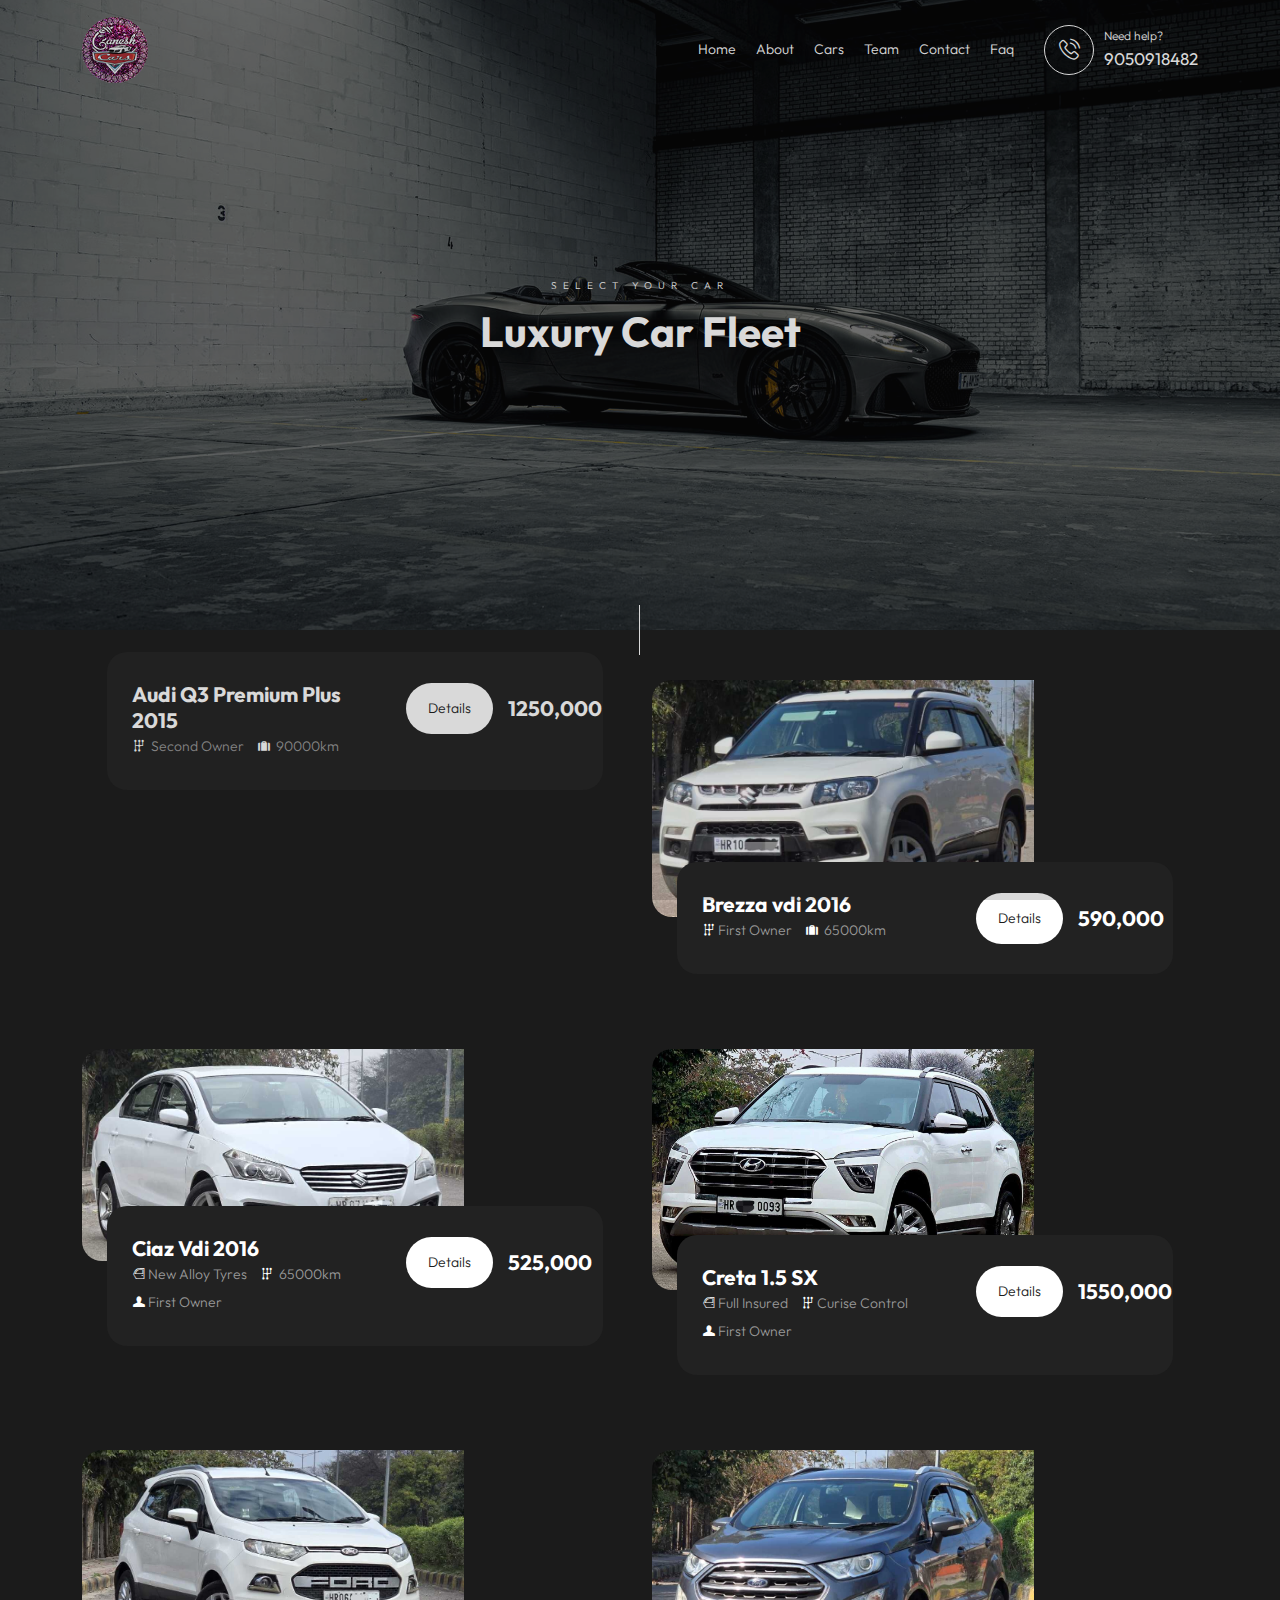
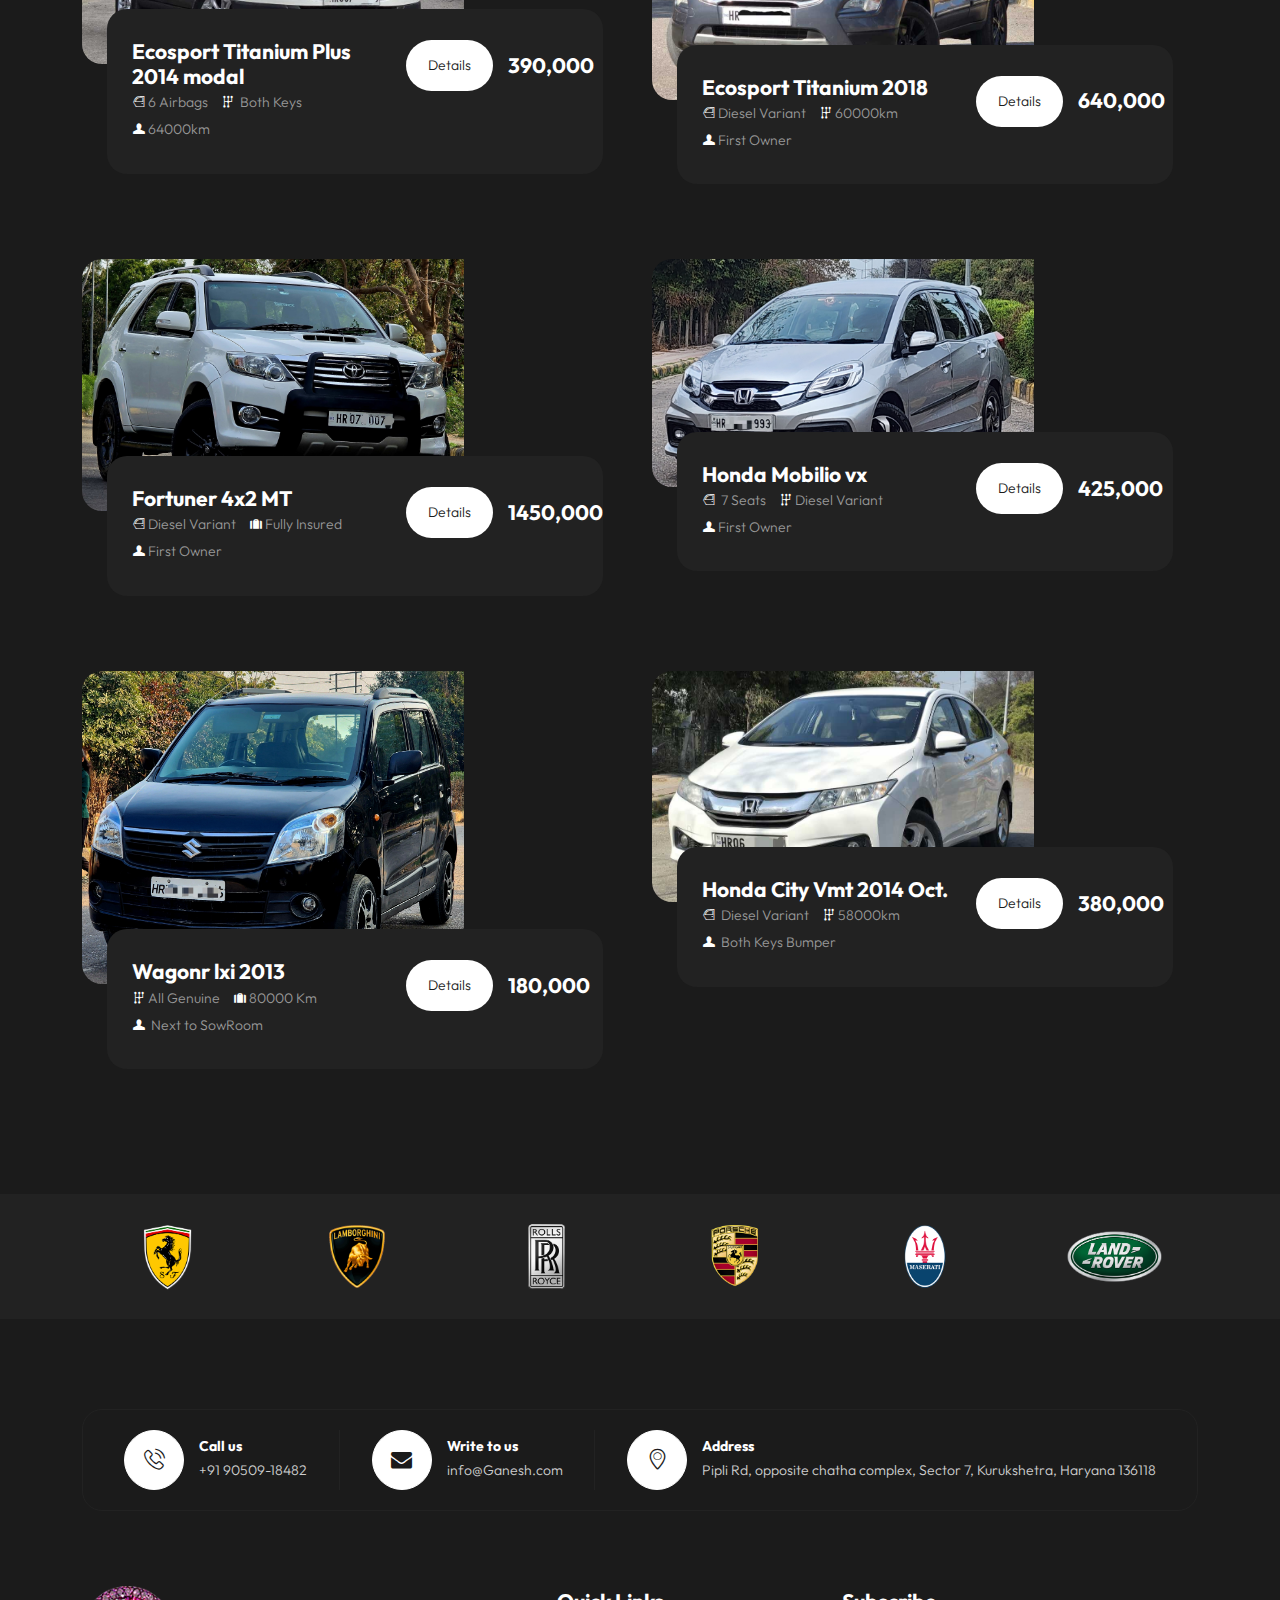
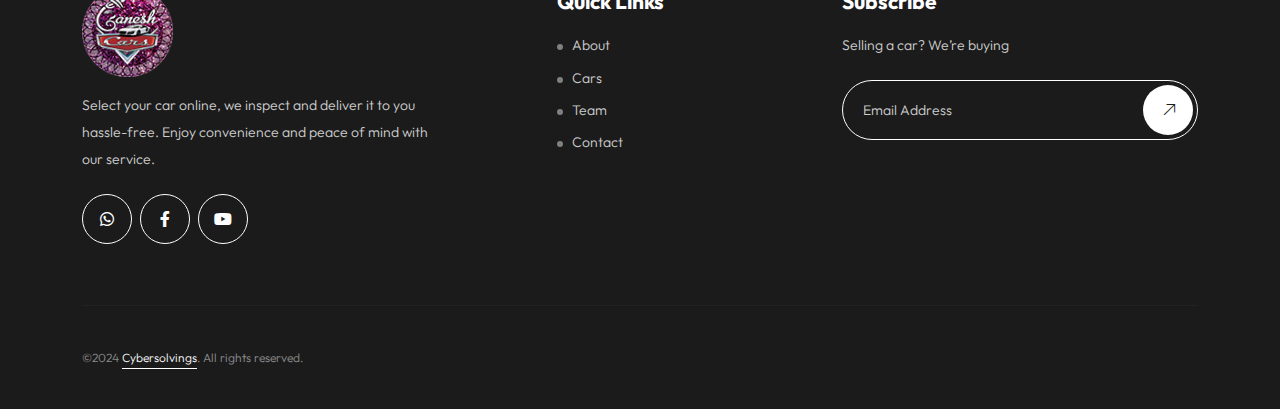
==== commit b19797f2: "audi" ====
--- a/cars.html
+++ b/cars.html
@@ -79,7 +79,7 @@
             <div class="row">
                 <div class="col-lg-6 col-md-12 mb-60">
                     <div class="item">
-                        <div class="img"> <img src="img/slider/AUDI.jpg" alt=""> </div>
+                        <div class="img"> <img src="./img/slider/AUDI.jpg" alt=""> </div>
                         <div class="con active">
                             <div class="row">
                                 <div class="col-md-7">
--- a/css/style.css
+++ b/css/style.css
@@ -113,7 +113,7 @@
     color: #1b1b1b;
 }
 img {
-    width: 100%;
+    width: 70%;
     height: auto;
     -webkit-transition: all 0.5s;
     -o-transition: all 0.5s;
@@ -663,7 +663,7 @@
 
 /* ======= Section style ======= */
 .section-padding {
-    padding: 120px 0;
+    padding: 50px 0;
 }
 .section-title {
     font-size: 35px;
@@ -787,7 +787,7 @@
     color: #fff;
 }
 .nav-scroll .logo-img {
-    width: 130px;
+    width: 66px;
 }
 .nav-scroll .logo-img {
     margin-bottom: 0px;
@@ -832,7 +832,7 @@
     padding: 0;
 }
 .logo-img {
-    width: 130px;
+    width: 66px;
     text-align: center;
 }
 .dropdown .nav-link i {
@@ -1012,7 +1012,7 @@
         background-color: transparent;
     }
     .nav-scroll .logo-img {
-        width: 130px;
+        width: 50px;
     }
     .navbar .logo {
         text-align: left;
@@ -1021,7 +1021,7 @@
     .nav-scroll .logo {}
     .logo-img {
         margin-bottom: 0px;
-        width: 130px;
+        width: 50px;
         padding: 0;
     }
     .navbar button {
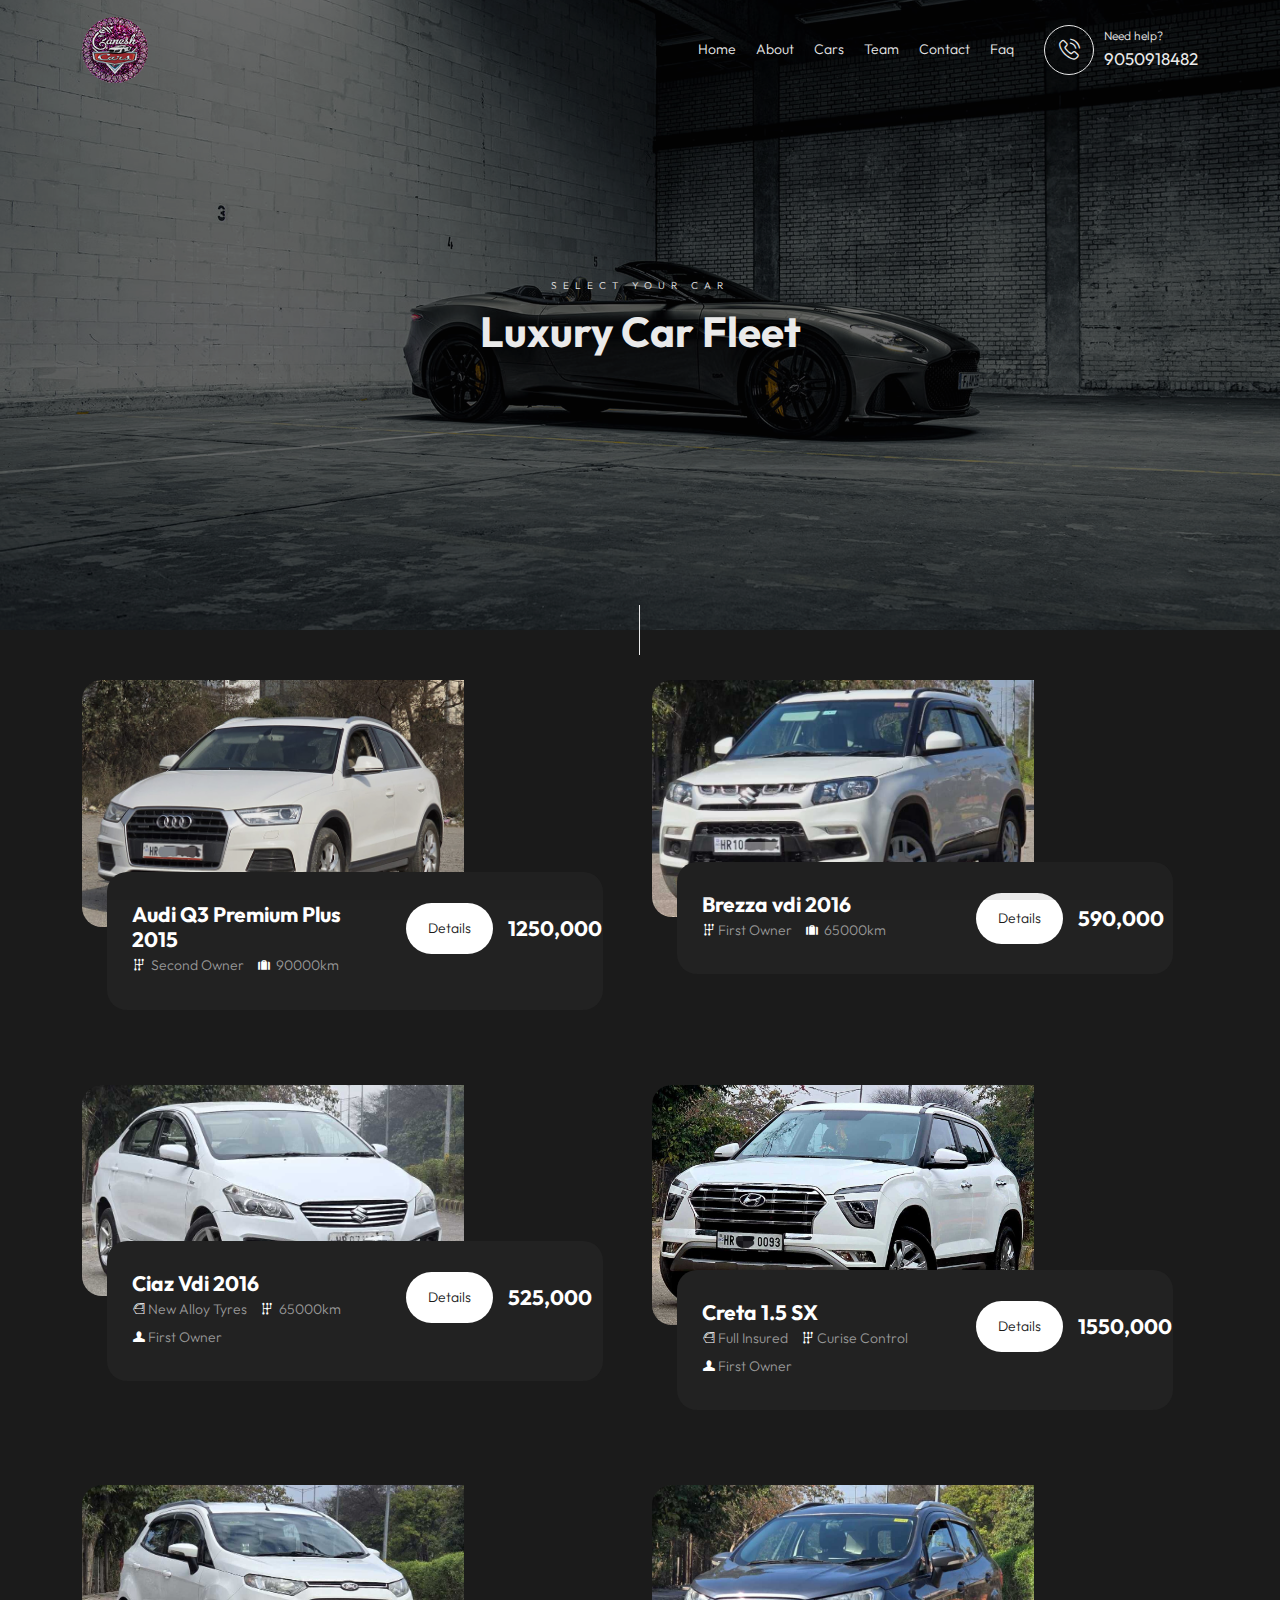
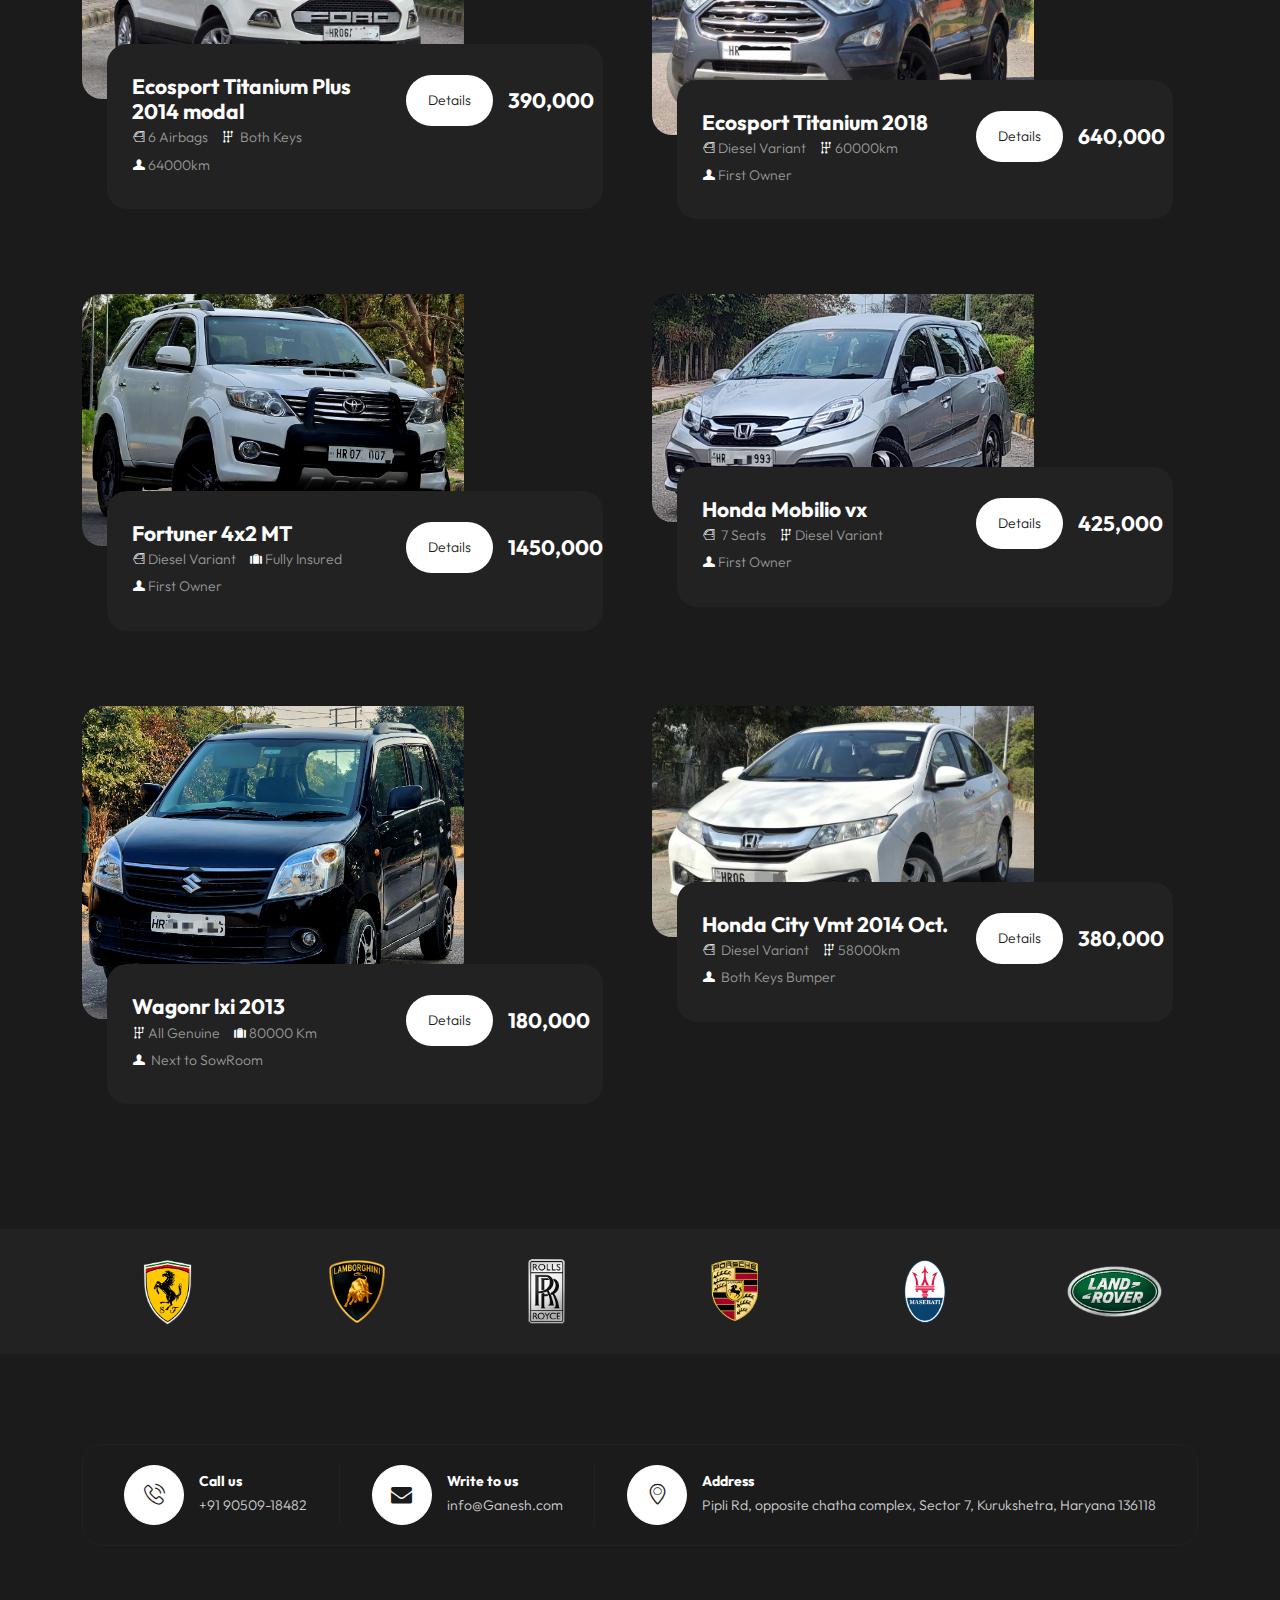
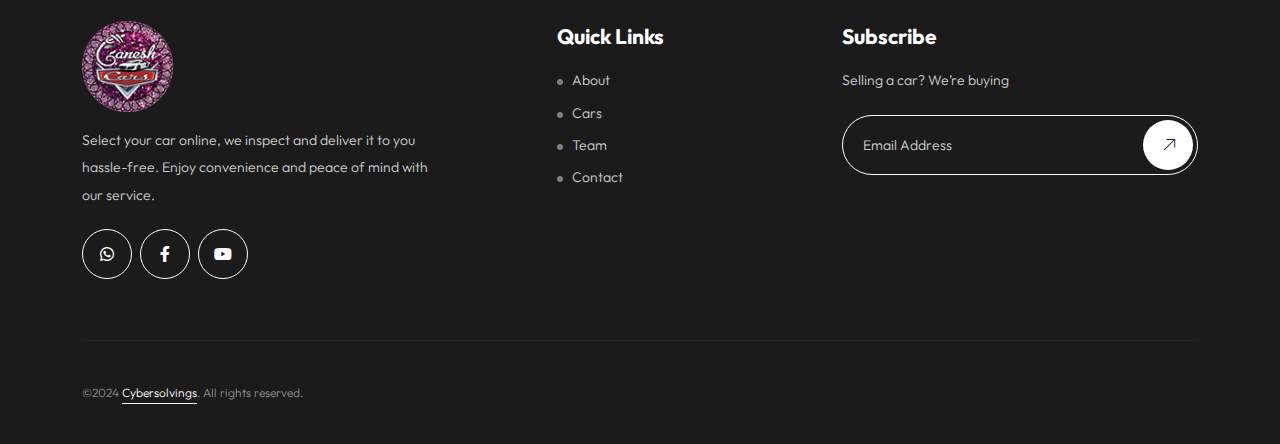
==== commit 54c22bea: "h" ====
--- a/cars.html
+++ b/cars.html
@@ -79,7 +79,7 @@
             <div class="row">
                 <div class="col-lg-6 col-md-12 mb-60">
                     <div class="item">
-                        <div class="img"> <img src="./img/slider/AUDI.jpg" alt=""> </div>
+                        <div class="img"> <img src="./img/slider/Audi.jpg" alt=""> </div>
                         <div class="con active">
                             <div class="row">
                                 <div class="col-md-7">
